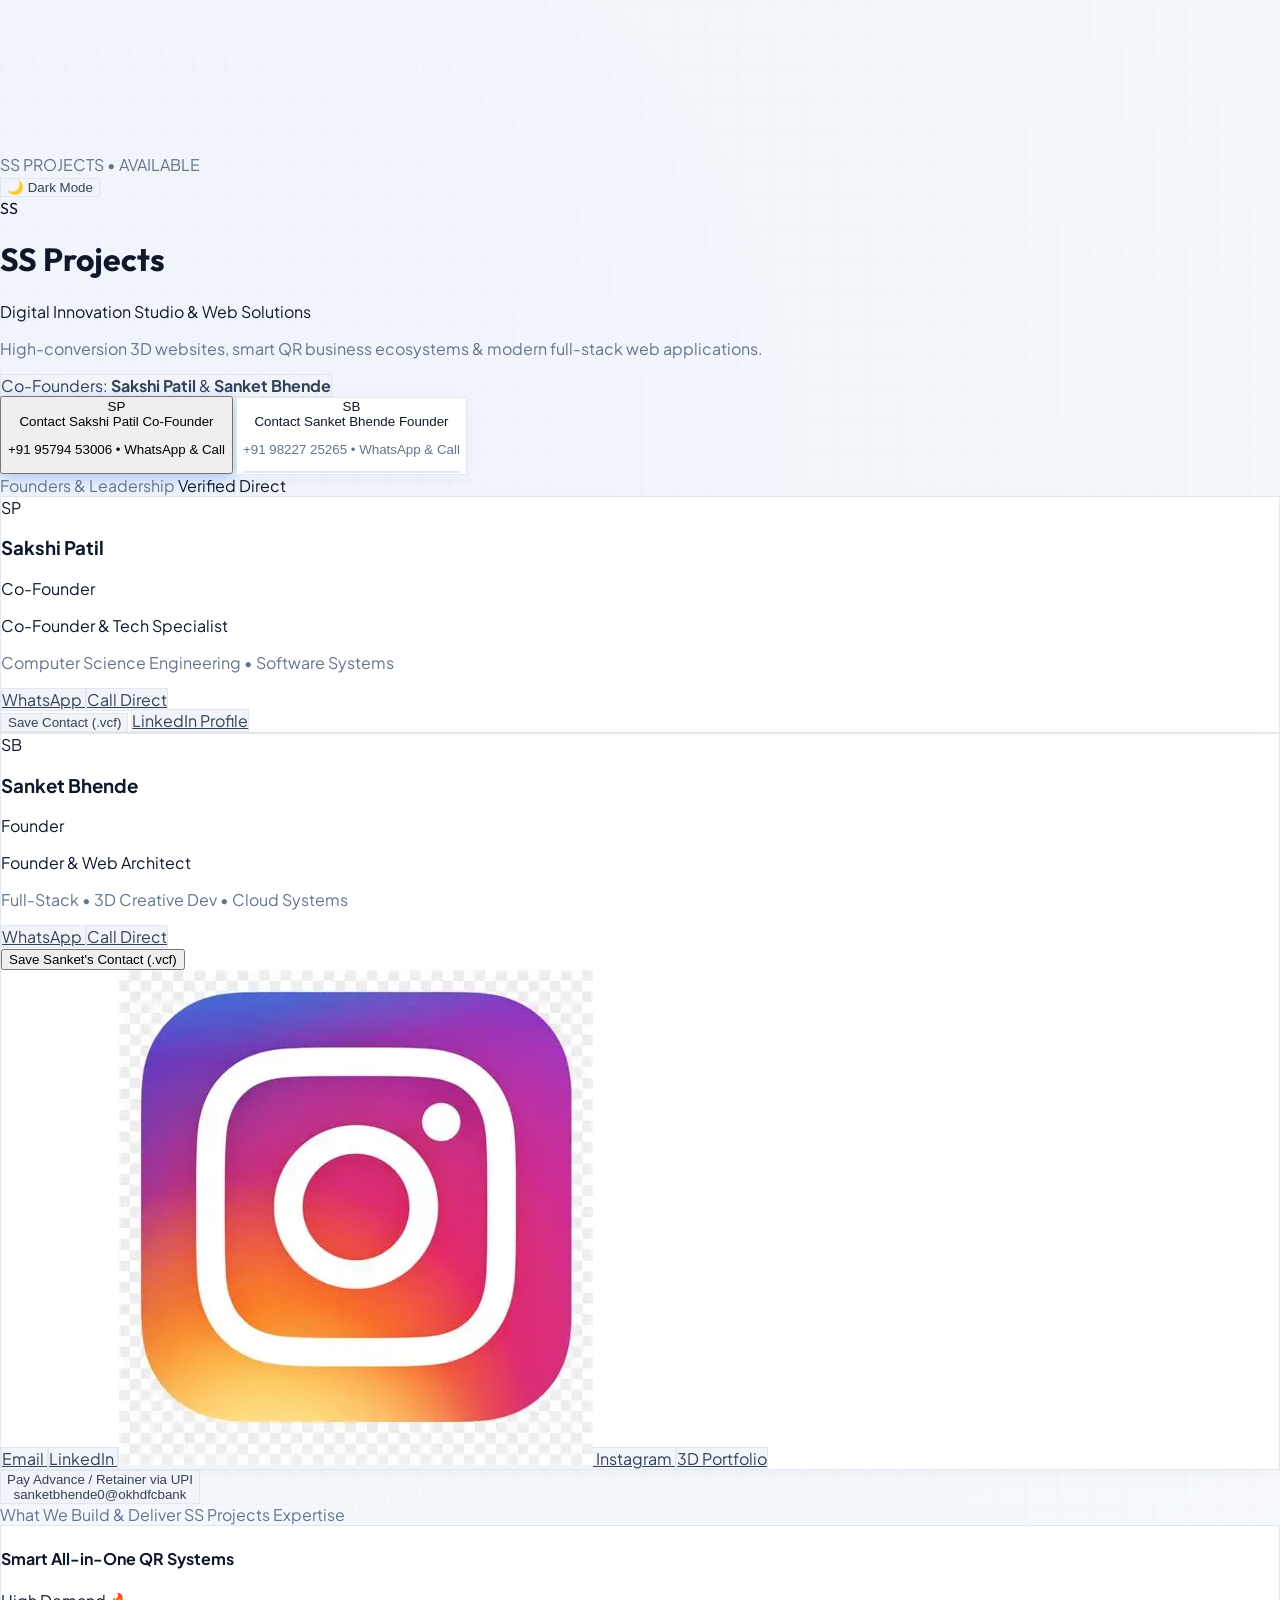
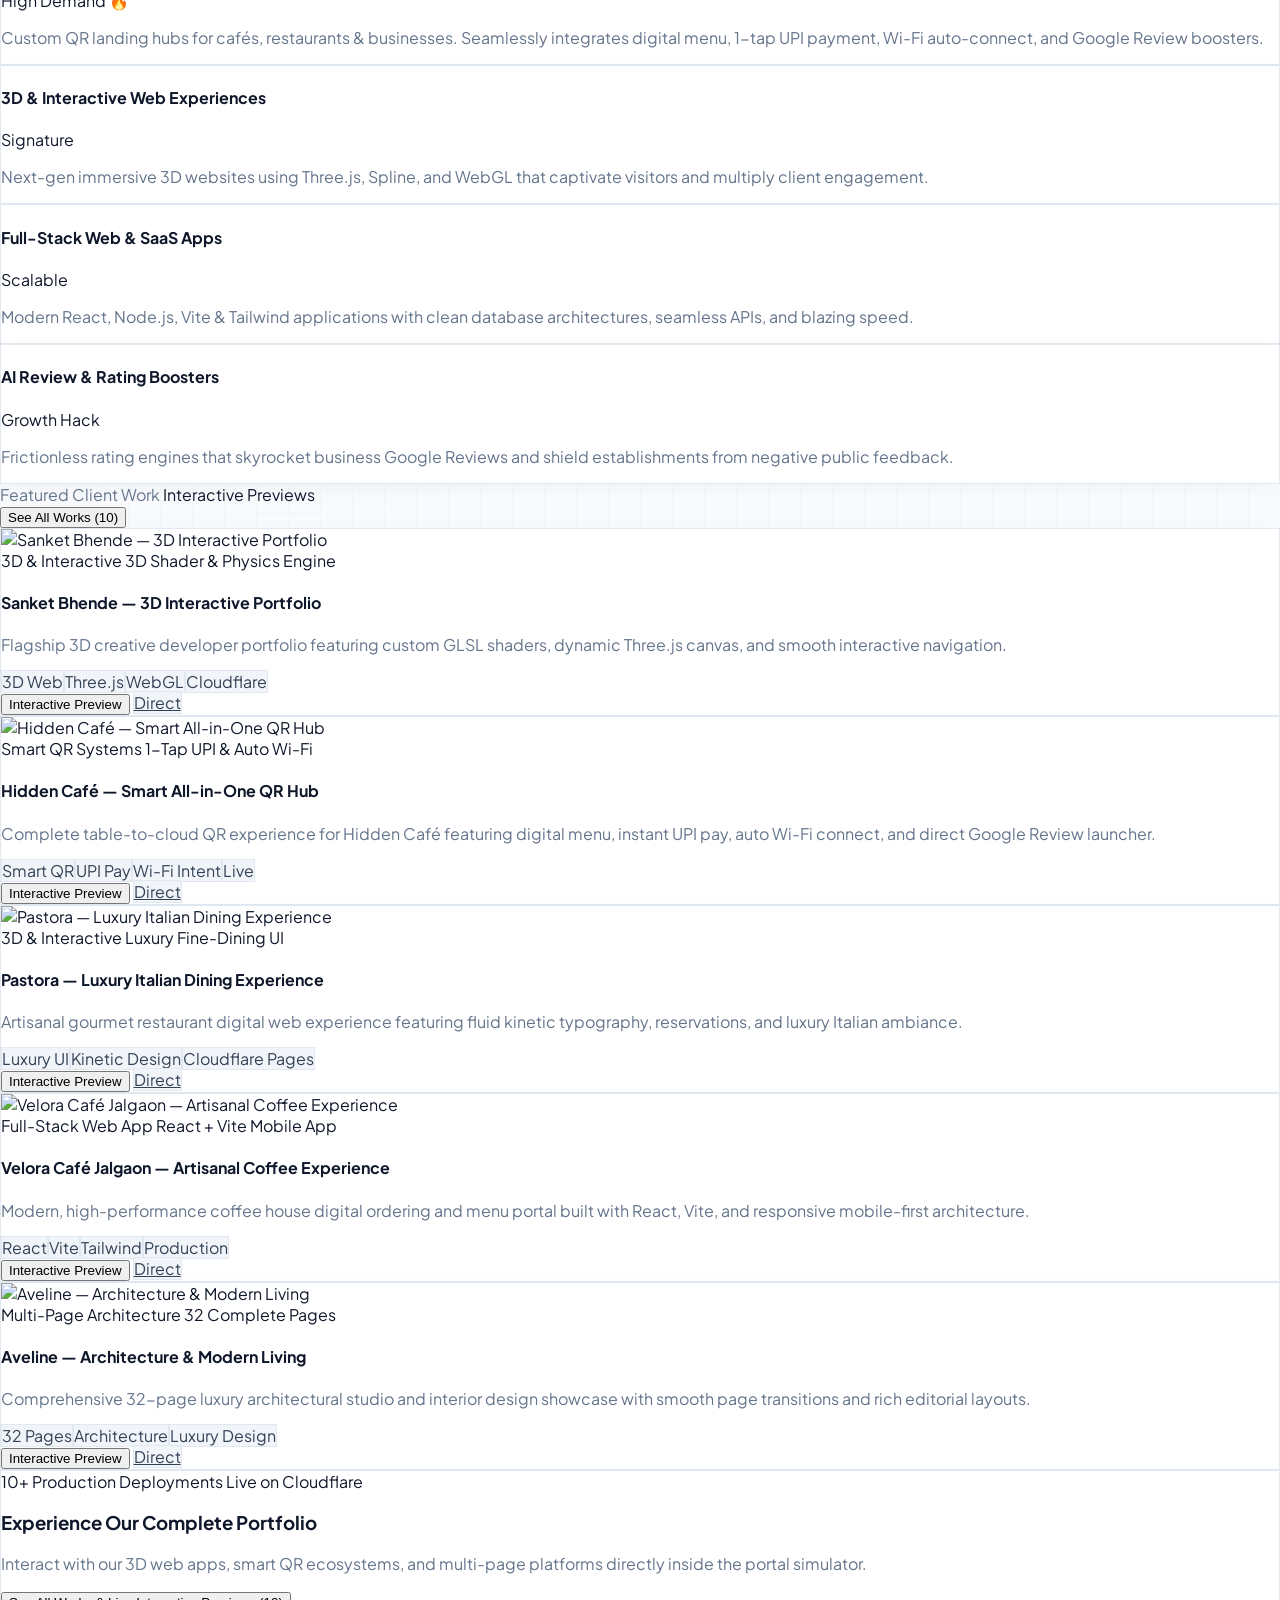
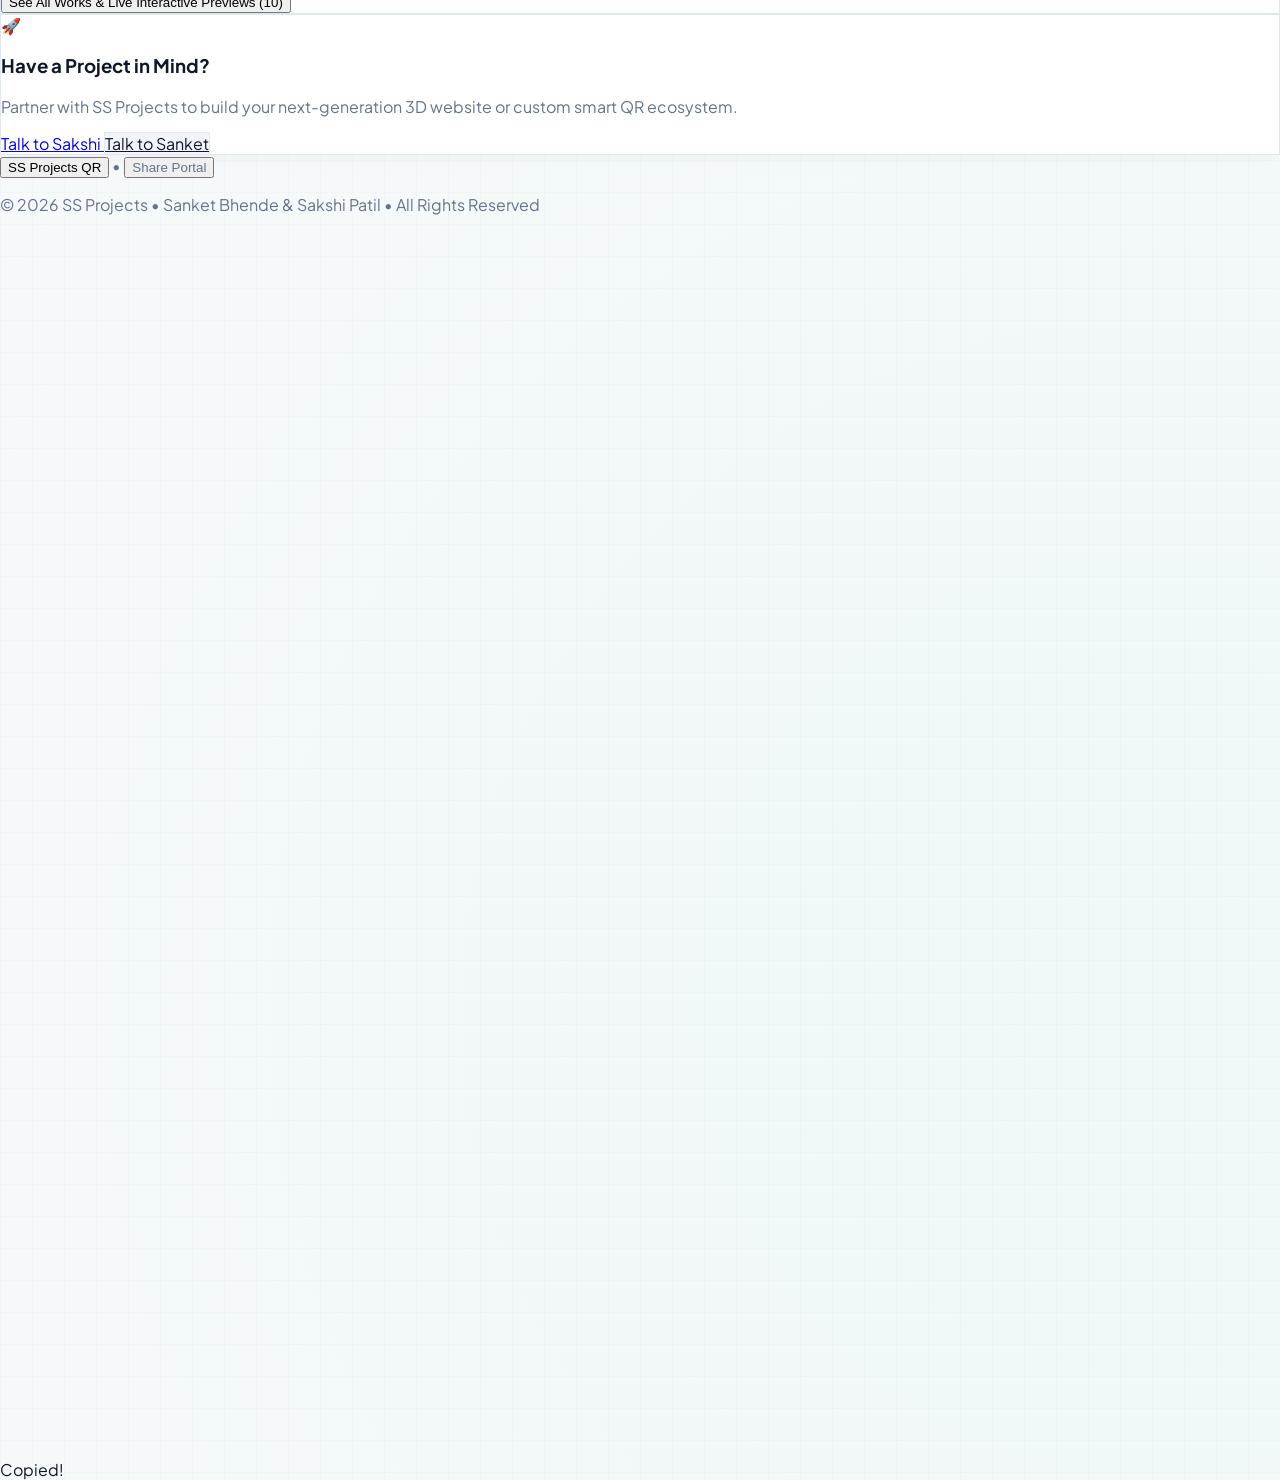
==== index.html @ a8c44882 "initial commit" ====
<!DOCTYPE html>
<html lang="en">
<head>
  <meta charset="UTF-8">
  <meta name="viewport" content="width=device-width, initial-scale=1.0, maximum-scale=1.0, user-scalable=no">
  <title>SS Projects — Founders Portal & Smart QR</title>
  
  <!-- SEO & OpenGraph Meta -->
  <meta name="description" content="SS Projects: Digital Innovation Studio founded by Sanket Bhende & Sakshi Patil. High-conversion 3D websites, smart QR systems & modern web applications.">
  <meta property="og:title" content="SS Projects — Founders Portal & Smart QR">
  <meta property="og:description" content="Connect with Sanket Bhende & Sakshi Patil • Creative 3D Web & Full-Stack Studio.">
  <meta property="og:type" content="website">
  <meta property="og:url" content="https://ss-projects.pages.dev">

  <!-- Tailwind CSS Play CDN -->
  <script src="https://cdn.tailwindcss.com"></script>
  <script>
    tailwind.config = {
      darkMode: 'class',
      theme: {
        extend: {
          colors: {
            brand: {
              50: '#eff6ff',
              100: '#dbeafe',
              500: '#3b82f6',
              600: '#2563eb',
              700: '#1d4ed8',
              900: '#1e3a8a'
            }
          }
        }
      }
    }
  </script>

  <!-- Lucide Icons & QR Code Generator CDN -->
  <script src="https://unpkg.com/lucide@latest"></script>
  <script src="https://cdnjs.cloudflare.com/ajax/libs/qrcodejs/1.0.0/qrcode.min.js"></script>
  <script src="https://cdn.jsdelivr.net/npm/canvas-confetti@1.6.0/dist/confetti.browser.min.js"></script>

  <!-- Custom Stylesheet -->
  <link rel="stylesheet" href="style.css">
</head>
<body class="theme-light selection:bg-blue-600 selection:text-white">
  <canvas id="confetti-canvas"></canvas>

  <!-- Main Mobile-First Frame -->
  <div class="max-w-md mx-auto min-h-screen flex flex-col justify-between p-4 pb-24 relative z-10 no-print">

    <!-- Top Utility Bar -->
    <div class="flex items-center justify-between pt-1 pb-3 text-xs">
      <div class="flex items-center gap-1.5 font-medium">
        <span class="w-2 h-2 rounded-full bg-emerald-500 pulse-dot"></span>
        <span class="text-[11px] font-bold tracking-wider text-secondary-text">SS PROJECTS • AVAILABLE</span>
      </div>

      <!-- Theme Switcher Button -->
      <button id="portal-theme-btn" onclick="togglePortalTheme()" class="px-3 py-1.5 rounded-full flex items-center gap-1.5 text-xs font-semibold portal-pill transition-all active:scale-95 shadow-sm">
        <span id="theme-btn-icon">🌙</span>
        <span id="theme-btn-text">Dark Mode</span>
      </button>
    </div>

    <!-- Header & Brand Card -->
    <header class="text-center pt-2 pb-3">
      <!-- Avatar / Monogram -->
      <div class="relative inline-block mb-3">
        <div class="w-20 h-20 rounded-2xl bg-gradient-to-tr from-blue-600 via-indigo-600 to-cyan-400 p-0.5 avatar-glow mx-auto flex items-center justify-center rotate-3 hover:rotate-0 transition-transform">
          <div class="w-full h-full bg-[#0f172a] rounded-2xl flex items-center justify-center overflow-hidden border-2 border-white/20">
            <span class="text-2xl font-extrabold text-white font-heading tracking-tight">SS</span>
          </div>
        </div>
        <span class="absolute -bottom-1 -right-1 bg-blue-600 text-white text-[10px] font-bold p-1 rounded-full shadow-md border-2 border-white">
          <i data-lucide="check" class="w-3 h-3"></i>
        </span>
      </div>

      <!-- Brand Name & Description -->
      <h1 class="text-2xl font-extrabold tracking-tight font-heading text-primary-text">
        SS Projects
      </h1>
      <p class="text-xs font-semibold text-blue-600 dark:text-blue-400 mt-0.5 tracking-wide">
        Digital Innovation Studio & Web Solutions
      </p>
      <p class="text-xs text-secondary-text mt-1 max-w-xs mx-auto leading-relaxed">
        High-conversion 3D websites, smart QR business ecosystems & modern full-stack web applications.
      </p>

      <!-- Founders Tag -->
      <div class="flex items-center justify-center gap-2 mt-2.5 text-xs">
        <span class="portal-pill px-3 py-1 rounded-full flex items-center gap-1.5 text-[11px]">
          <i data-lucide="users" class="w-3.5 h-3.5 text-blue-500"></i>
          <span>Co-Founders: <strong>Sakshi Patil</strong> & <strong>Sanket Bhende</strong></span>
        </span>
      </div>

      <!-- ========================================================
           TWO PRIMARY CONTACT BUTTONS (SAKSHI PATIL 1ST)
           ======================================================== -->
      <div class="space-y-2 mt-4">
        <!-- Button 1: Sakshi Patil (Co-Founder - 1st) -->
        <button onclick="openFounderDrawer('sakshi')" class="w-full bg-gradient-to-r from-blue-600 via-blue-700 to-indigo-700 hover:from-blue-700 hover:to-indigo-800 active:scale-95 text-white font-bold py-3 px-4 rounded-2xl flex items-center justify-between priority-glow-btn transition-all text-xs border border-blue-400/30">
          <div class="flex items-center gap-2.5">
            <div class="w-9 h-9 rounded-xl bg-white/20 flex items-center justify-center font-bold text-white text-xs flex-shrink-0">
              SP
            </div>
            <div class="text-left">
              <div class="flex items-center gap-1.5">
                <span class="text-sm font-extrabold tracking-tight">Contact Sakshi Patil</span>
                <span class="bg-white/20 text-white font-bold text-[9px] px-1.5 py-0.5 rounded uppercase tracking-wider">Co-Founder</span>
              </div>
              <p class="text-[11px] text-blue-100 font-mono opacity-90">+91 95794 53006 • WhatsApp & Call</p>
            </div>
          </div>
          <div class="w-7 h-7 rounded-full bg-white/20 flex items-center justify-center flex-shrink-0">
            <i data-lucide="phone-forwarded" class="w-3.5 h-3.5"></i>
          </div>
        </button>

        <!-- Button 2: Sanket Bhende (Founder - 2nd) -->
        <button onclick="openFounderDrawer('sanket')" class="w-full portal-card border-slate-300 dark:border-slate-700 hover:border-blue-500/50 active:scale-95 text-primary-text font-bold py-3 px-4 rounded-2xl flex items-center justify-between secondary-founder-btn transition-all text-xs">
          <div class="flex items-center gap-2.5">
            <div class="w-9 h-9 rounded-xl bg-blue-500/10 text-blue-600 dark:text-blue-400 flex items-center justify-center font-bold text-xs flex-shrink-0">
              SB
            </div>
            <div class="text-left">
              <div class="flex items-center gap-1.5">
                <span class="text-sm font-extrabold tracking-tight">Contact Sanket Bhende</span>
                <span class="bg-blue-500/10 text-blue-600 dark:text-blue-400 font-bold text-[9px] px-1.5 py-0.5 rounded uppercase tracking-wider">Founder</span>
              </div>
              <p class="text-[11px] text-secondary-text font-mono">+91 98227 25265 • WhatsApp & Call</p>
            </div>
          </div>
          <div class="w-7 h-7 rounded-full portal-pill flex items-center justify-center text-secondary-text flex-shrink-0">
            <i data-lucide="phone-forwarded" class="w-3.5 h-3.5"></i>
          </div>
        </button>
      </div>

    </header>

    <!-- Main Navigation & Feature Sections -->
    <main class="space-y-5 my-1">

      <!-- 1. Detailed Founder Profiles & Connect Hub -->
      <div class="space-y-3">
        <div class="flex items-center justify-between text-xs px-1">
          <span class="font-bold text-secondary-text uppercase tracking-wider text-[10px]">Founders & Leadership</span>
          <span class="text-[11px] text-blue-600 dark:text-blue-400 font-semibold">Verified Direct</span>
        </div>

        <!-- FOUNDER 1: SAKSHI PATIL (1ST) -->
        <div class="portal-card p-4 rounded-3xl space-y-3 border-blue-500/30">
          <div class="flex items-start justify-between">
            <div class="flex items-center gap-3">
              <div class="w-12 h-12 rounded-2xl bg-gradient-to-tr from-slate-700 to-slate-900 dark:from-slate-600 dark:to-slate-800 flex items-center justify-center text-white font-extrabold text-base shadow-md">
                SP
              </div>
              <div>
                <div class="flex items-center gap-1.5">
                  <h3 class="font-extrabold text-sm text-primary-text">Sakshi Patil</h3>
                  <span class="bg-blue-500/10 text-blue-600 dark:text-blue-400 text-[9px] font-bold px-1.5 py-0.5 rounded">Co-Founder</span>
                </div>
                <p class="text-[11px] font-semibold text-blue-600 dark:text-blue-400">Co-Founder & Tech Specialist</p>
                <p class="text-[10px] text-secondary-text">Computer Science Engineering • Software Systems</p>
              </div>
            </div>
            <a href="tel:+919579453006" class="w-8 h-8 rounded-full bg-blue-600/10 text-blue-600 dark:text-blue-400 flex items-center justify-center hover:bg-blue-600 hover:text-white transition-colors" title="Call Sakshi">
              <i data-lucide="phone-call" class="w-4 h-4"></i>
            </a>
          </div>

          <!-- Quick Action Buttons for Sakshi -->
          <div class="grid grid-cols-2 gap-2 text-xs">
            <a href="https://wa.me/919579453006?text=Hi%20Sakshi,%20I%20visited%20SS%20Projects%20portal%20and%20would%20like%20to%20discuss%20a%20project" target="_blank"
               class="portal-pill py-2.5 px-3 rounded-xl font-bold flex items-center justify-center gap-2 border-emerald-500/30 text-emerald-600 dark:text-emerald-400 hover:bg-emerald-500/10">
              <i data-lucide="message-circle" class="w-4 h-4"></i>
              <span>WhatsApp</span>
            </a>
            <a href="tel:+919579453006"
               class="portal-pill py-2.5 px-3 rounded-xl font-bold flex items-center justify-center gap-2 border-blue-500/30 text-blue-600 dark:text-blue-400 hover:bg-blue-500/10">
              <i data-lucide="phone" class="w-4 h-4"></i>
              <span>Call Direct</span>
            </a>
          </div>

          <!-- 1-Tap Save Sakshi's Contact to Phone & LinkedIn -->
          <div class="grid grid-cols-2 gap-2 text-xs">
            <button onclick="downloadFounderVCard('sakshi')" class="portal-pill font-bold py-2.5 px-3 rounded-xl flex items-center justify-center gap-1.5 hover:border-blue-400">
              <i data-lucide="user-plus" class="w-3.5 h-3.5 text-blue-500"></i>
              <span>Save Contact (.vcf)</span>
            </button>
            <a href="https://www.linkedin.com/in/sakshipatil-cse" target="_blank" class="portal-pill font-bold py-2.5 px-3 rounded-xl flex items-center justify-center gap-1.5 hover:border-blue-400 text-blue-600 dark:text-blue-400">
              <i data-lucide="linkedin" class="w-3.5 h-3.5"></i>
              <span>LinkedIn Profile</span>
            </a>
          </div>
        </div>

        <!-- FOUNDER 2: SANKET BHENDE (2ND) -->
        <div class="portal-card p-4 rounded-3xl space-y-3">
          <div class="flex items-start justify-between">
            <div class="flex items-center gap-3">
              <div class="w-12 h-12 rounded-2xl bg-gradient-to-tr from-blue-600 to-indigo-600 flex items-center justify-center text-white font-extrabold text-base shadow-md">
                SB
              </div>
              <div>
                <div class="flex items-center gap-1.5">
                  <h3 class="font-extrabold text-sm text-primary-text">Sanket Bhende</h3>
                  <span class="bg-blue-600/10 text-blue-600 dark:text-blue-400 text-[9px] font-bold px-1.5 py-0.5 rounded">Founder</span>
                </div>
                <p class="text-[11px] font-semibold text-blue-600 dark:text-blue-400">Founder & Web Architect</p>
                <p class="text-[10px] text-secondary-text">Full-Stack • 3D Creative Dev • Cloud Systems</p>
              </div>
            </div>
            <a href="tel:+919822725265" class="w-8 h-8 rounded-full bg-blue-600/10 text-blue-600 dark:text-blue-400 flex items-center justify-center hover:bg-blue-600 hover:text-white transition-colors" title="Call Sanket">
              <i data-lucide="phone-call" class="w-4 h-4"></i>
            </a>
          </div>

          <!-- Quick Action Buttons for Sanket -->
          <div class="grid grid-cols-2 gap-2 text-xs">
            <a href="https://wa.me/919822725265?text=Hi%20Sanket,%20I%20visited%20SS%20Projects%20portal%20and%20would%20like%20to%20discuss%20a%20project" target="_blank"
               class="portal-pill py-2.5 px-3 rounded-xl font-bold flex items-center justify-center gap-2 border-emerald-500/30 text-emerald-600 dark:text-emerald-400 hover:bg-emerald-500/10">
              <i data-lucide="message-circle" class="w-4 h-4"></i>
              <span>WhatsApp</span>
            </a>
            <a href="tel:+919822725265"
               class="portal-pill py-2.5 px-3 rounded-xl font-bold flex items-center justify-center gap-2 border-blue-500/30 text-blue-600 dark:text-blue-400 hover:bg-blue-500/10">
              <i data-lucide="phone" class="w-4 h-4"></i>
              <span>Call Direct</span>
            </a>
          </div>

          <!-- 1-Tap Save Sanket's Contact to Phone -->
          <button onclick="downloadFounderVCard('sanket')" class="w-full bg-blue-600 hover:bg-blue-700 active:scale-95 text-white font-bold py-2.5 px-3 rounded-xl flex items-center justify-center gap-2 text-xs transition-all shadow-md shadow-blue-500/20">
            <i data-lucide="user-plus" class="w-4 h-4"></i>
            <span>Save Sanket's Contact (.vcf)</span>
          </button>

          <!-- Sanket's Social & Portfolio Links Row -->
          <div class="grid grid-cols-4 gap-1.5 pt-1 text-[11px]">
            <a href="mailto:sanketbhende0@gmail.com" class="portal-pill p-2 rounded-xl text-center font-medium flex flex-col items-center justify-center gap-1 hover:border-blue-400" title="Email Sanket">
              <i data-lucide="mail" class="w-3.5 h-3.5 text-blue-500"></i>
              <span class="text-[9px] truncate">Email</span>
            </a>
            <a href="https://www.linkedin.com/in/mrsankya/" target="_blank" class="portal-pill p-2 rounded-xl text-center font-medium flex flex-col items-center justify-center gap-1 hover:border-blue-400" title="LinkedIn">
              <i data-lucide="linkedin" class="w-3.5 h-3.5 text-blue-600"></i>
              <span class="text-[9px] truncate">LinkedIn</span>
            </a>
            <a href="https://www.instagram.com/sankya.ai" target="_blank" class="portal-pill p-2 rounded-xl text-center font-medium flex flex-col items-center justify-center gap-1 hover:border-pink-400" title="Instagram">
              <img src="assets/insta_logo.webp" alt="IG" class="w-3.5 h-3.5 object-contain" onerror="this.style.display='none'; this.nextElementSibling.style.display='block';" />
              <i data-lucide="instagram" class="w-3.5 h-3.5 text-pink-500" style="display:none;"></i>
              <span class="text-[9px] truncate">Instagram</span>
            </a>
            <a href="https://sanket-portfolio-211.pages.dev/" target="_blank" class="portal-pill p-2 rounded-xl text-center font-bold flex flex-col items-center justify-center gap-1 border-indigo-400/40 text-indigo-600 dark:text-indigo-400 hover:bg-indigo-500/10" title="3D Portfolio">
              <i data-lucide="sparkles" class="w-3.5 h-3.5"></i>
              <span class="text-[9px] truncate">3D Portfolio</span>
            </a>
          </div>
        </div>

        <!-- Quick Payment / UPI Pill -->
        <div class="pt-1">
          <button onclick="openPaymentDrawer()" class="w-full portal-pill p-3 rounded-2xl text-center text-xs font-semibold flex items-center justify-between transition-colors text-emerald-600 dark:text-emerald-400 border-emerald-500/30 hover:bg-emerald-500/10">
            <div class="flex items-center gap-2">
              <i data-lucide="wallet" class="w-4 h-4"></i>
              <span>Pay Advance / Retainer via UPI</span>
            </div>
            <span class="text-[11px] font-mono">sanketbhende0@okhdfcbank</span>
          </button>
        </div>
      </div>

      <!-- 2. Services & Expertise Offered -->
      <div class="space-y-2 pt-1">
        <div class="flex items-center justify-between text-xs px-1">
          <span class="font-bold text-secondary-text uppercase tracking-wider text-[10px]">What We Build & Deliver</span>
          <span class="text-[11px] text-secondary-text">SS Projects Expertise</span>
        </div>

        <div id="services-container" class="space-y-2">
          <!-- Populated from portal-data.js -->
        </div>
      </div>

      <!-- 3. Featured Portfolio Works -->
      <div class="space-y-2 pt-1">
        <div class="flex items-center justify-between text-xs px-1">
          <div class="flex items-center gap-1.5">
            <span class="font-bold text-secondary-text uppercase tracking-wider text-[10px]">Featured Client Work</span>
            <span class="bg-blue-600/10 text-blue-600 dark:text-blue-400 font-bold text-[9px] px-1.5 py-0.5 rounded">Interactive Previews</span>
          </div>
          <button onclick="openAllWorksModal()" class="text-[11px] font-bold text-blue-600 dark:text-blue-400 flex items-center gap-1 hover:underline">
            <span>See All Works (10)</span>
            <i data-lucide="arrow-right" class="w-3.5 h-3.5"></i>
          </button>
        </div>

        <div id="portfolio-container" class="space-y-3">
          <!-- Populated from portal-data.js -->
        </div>

        <!-- Callout Banner: Explore All 10 Deployed Websites with Live Embed -->
        <div class="portal-card p-4 rounded-3xl bg-gradient-to-r from-blue-600/15 via-indigo-600/15 to-purple-600/15 border-blue-500/40 text-center space-y-2.5 mt-2">
          <div class="flex items-center justify-center gap-1.5 text-blue-600 dark:text-blue-400 text-xs font-bold uppercase tracking-wider">
            <span class="w-2 h-2 rounded-full bg-emerald-500 pulse-dot"></span>
            <span>10+ Production Deployments Live on Cloudflare</span>
          </div>
          <h3 class="font-extrabold text-sm text-primary-text">Experience Our Complete Portfolio</h3>
          <p class="text-xs text-secondary-text max-w-xs mx-auto">
            Interact with our 3D web apps, smart QR ecosystems, and multi-page platforms directly inside the portal simulator.
          </p>
          <button onclick="openAllWorksModal()" class="w-full bg-slate-900 hover:bg-black dark:bg-blue-600 dark:hover:bg-blue-500 active:scale-95 text-white font-extrabold text-xs py-3 px-4 rounded-2xl flex items-center justify-center gap-2 shadow-lg transition-all">
            <i data-lucide="layout-grid" class="w-4 h-4"></i>
            <span>See All Works & Live Interactive Previews (10)</span>
            <i data-lucide="arrow-right" class="w-4 h-4"></i>
          </button>
        </div>
      </div>

      <!-- Banner: Start a Project Together -->
      <div class="portal-card p-4 rounded-3xl bg-gradient-to-r from-blue-600/10 via-indigo-600/10 to-transparent border-blue-500/30 text-center space-y-2">
        <span class="text-xl">🚀</span>
        <h3 class="font-bold text-sm text-primary-text">Have a Project in Mind?</h3>
        <p class="text-xs text-secondary-text max-w-xs mx-auto">
          Partner with SS Projects to build your next-generation 3D website or custom smart QR ecosystem.
        </p>
        <div class="flex gap-2 justify-center pt-1">
          <a href="https://wa.me/919579453006?text=Hi%20Sakshi,%20we%20have%20a%20project%20requirement%20for%20SS%20Projects" target="_blank" 
             class="bg-blue-600 hover:bg-blue-700 text-white font-bold text-xs py-2.5 px-4 rounded-xl shadow-md transition-all flex items-center gap-1.5">
            <i data-lucide="message-circle" class="w-3.5 h-3.5"></i>
            <span>Talk to Sakshi</span>
          </a>
          <a href="https://wa.me/919822725265?text=Hi%20Sanket,%20we%20have%20a%20project%20requirement%20for%20SS%20Projects" target="_blank" 
             class="portal-pill text-primary-text font-bold text-xs py-2.5 px-4 rounded-xl transition-all flex items-center gap-1.5">
            <i data-lucide="message-circle" class="w-3.5 h-3.5"></i>
            <span>Talk to Sanket</span>
          </a>
        </div>
      </div>

    </main>

    <!-- Footer Controls -->
    <footer class="mt-6 pt-4 border-t border-slate-200 dark:border-slate-800 text-center text-xs text-secondary-text space-y-2">
      <div class="flex items-center justify-center gap-4 text-[11px]">
        <button onclick="openPersonalQrModal()" class="text-blue-600 dark:text-blue-400 font-semibold flex items-center gap-1 hover:underline">
          <i data-lucide="qr-code" class="w-3.5 h-3.5"></i> SS Projects QR
        </button>
        <span>•</span>
        <button onclick="openShareModal()" class="text-secondary-text hover:text-primary-text flex items-center gap-1">
          <i data-lucide="share-2" class="w-3.5 h-3.5"></i> Share Portal
        </button>
      </div>
      <p>© 2026 SS Projects • Sanket Bhende & Sakshi Patil • All Rights Reserved</p>
    </footer>

  </div>

  <!-- ========================================================
       MODAL 1: FOUNDER CONTACT ACTION DRAWER
       ======================================================== -->
  <div id="founder-drawer" class="sheet-overlay fixed inset-0 bg-black/70 z-50 flex items-end sm:items-center justify-center p-4 hidden-sheet">
    <div class="sheet-content sheet-container w-full max-w-sm rounded-3xl p-5 text-center shadow-2xl space-y-4">
      
      <div class="flex items-center justify-between pb-2 border-b border-slate-200 dark:border-slate-800">
        <div class="text-left">
          <h3 id="drawer-founder-name" class="font-extrabold text-sm text-primary-text">Contact Founder</h3>
          <p id="drawer-founder-role" class="text-[10px] text-blue-600 dark:text-blue-400 font-semibold">SS Projects</p>
        </div>
        <button onclick="closeFounderDrawer()" class="w-7 h-7 rounded-full bg-slate-100 dark:bg-white/10 flex items-center justify-center text-secondary-text">
          <i data-lucide="x" class="w-4 h-4"></i>
        </button>
      </div>

      <!-- Action Options -->
      <div class="space-y-2 text-left">
        <!-- WhatsApp -->
        <a id="drawer-whatsapp-btn" href="#" target="_blank" class="portal-card p-3 rounded-2xl flex items-center justify-between border-emerald-500/30 hover:border-emerald-500 text-emerald-600 dark:text-emerald-400">
          <div class="flex items-center gap-3">
            <div class="w-9 h-9 rounded-xl bg-emerald-500/10 flex items-center justify-center">
              <i data-lucide="message-circle" class="w-4 h-4"></i>
            </div>
            <div>
              <p class="font-bold text-xs text-primary-text">Chat on WhatsApp</p>
              <p class="text-[10px] text-secondary-text">Instant direct messaging</p>
            </div>
          </div>
          <i data-lucide="arrow-right" class="w-4 h-4"></i>
        </a>

        <!-- Call -->
        <a id="drawer-call-btn" href="#" class="portal-card p-3 rounded-2xl flex items-center justify-between border-blue-500/30 hover:border-blue-500 text-blue-600 dark:text-blue-400">
          <div class="flex items-center gap-3">
            <div class="w-9 h-9 rounded-xl bg-blue-500/10 flex items-center justify-center">
              <i data-lucide="phone-call" class="w-4 h-4"></i>
            </div>
            <div>
              <p class="font-bold text-xs text-primary-text">Call Directly</p>
              <p id="drawer-phone-display" class="text-[10px] text-secondary-text font-mono">+91 00000 00000</p>
            </div>
          </div>
          <i data-lucide="arrow-right" class="w-4 h-4"></i>
        </a>

        <!-- Save Contact -->
        <button id="drawer-vcard-btn" onclick="" class="w-full portal-card p-3 rounded-2xl flex items-center justify-between border-slate-300 dark:border-slate-700 hover:border-blue-500 text-left">
          <div class="flex items-center gap-3">
            <div class="w-9 h-9 rounded-xl bg-blue-500/10 text-blue-600 dark:text-blue-400 flex items-center justify-center">
              <i data-lucide="user-plus" class="w-4 h-4"></i>
            </div>
            <div>
              <p class="font-bold text-xs text-primary-text">Save Contact to Phone</p>
              <p class="text-[10px] text-secondary-text">Download .vcf contact card</p>
            </div>
          </div>
          <i data-lucide="download" class="w-4 h-4 text-secondary-text"></i>
        </button>

        <!-- Copy Number -->
        <button id="drawer-copy-btn" onclick="" class="w-full portal-card p-3 rounded-2xl flex items-center justify-between border-slate-300 dark:border-slate-700 hover:border-blue-500 text-left">
          <div class="flex items-center gap-3">
            <div class="w-9 h-9 rounded-xl bg-slate-500/10 text-slate-600 dark:text-slate-400 flex items-center justify-center">
              <i data-lucide="copy" class="w-4 h-4"></i>
            </div>
            <div>
              <p id="drawer-copy-text" class="font-bold text-xs text-primary-text">Copy Phone Number</p>
              <p class="text-[10px] text-secondary-text">Copy digits to clipboard</p>
            </div>
          </div>
          <i data-lucide="check" class="w-4 h-4 text-emerald-500 opacity-0 transition-opacity" id="drawer-copy-check"></i>
        </button>
      </div>

    </div>
  </div>

  <!-- ========================================================
       MODAL 2: SS PROJECTS QR CODE MODAL
       ======================================================== -->
  <div id="personal-qr-modal" class="sheet-overlay fixed inset-0 bg-black/70 z-50 flex items-center justify-center p-4 hidden-sheet">
    <div class="sheet-content sheet-container w-full max-w-sm rounded-3xl p-5 text-center shadow-2xl space-y-4">
      
      <div class="flex items-center justify-between pb-2 border-b border-slate-200 dark:border-slate-800">
        <h3 class="font-bold text-sm text-primary-text">Scan SS Projects Digital Card</h3>
        <button onclick="closePersonalQrModal()" class="w-7 h-7 rounded-full bg-slate-100 dark:bg-white/10 flex items-center justify-center text-secondary-text">
          <i data-lucide="x" class="w-4 h-4"></i>
        </button>
      </div>

      <!-- Printable QR Stand View -->
      <div class="bg-white p-4 rounded-2xl inline-block shadow-lg border border-slate-200">
        <div id="personal-qrcode-container" class="flex justify-center items-center"></div>
      </div>

      <div>
        <h4 class="font-bold text-sm text-primary-text">SS Projects</h4>
        <p class="text-xs text-secondary-text mt-0.5">Sanket Bhende & Sakshi Patil</p>
        <p class="text-[10px] text-blue-600 dark:text-blue-400 mt-1 font-mono">https://ss-projects.pages.dev</p>
      </div>

      <div class="flex gap-2 pt-1">
        <button onclick="window.print()" class="flex-1 bg-slate-900 dark:bg-blue-600 text-white font-bold text-xs py-2.5 rounded-xl flex items-center justify-center gap-1.5 shadow">
          <i data-lucide="printer" class="w-3.5 h-3.5"></i>
          <span>Print QR Card</span>
        </button>
        <button onclick="copyPortalLink()" class="flex-1 portal-pill font-bold text-xs py-2.5 rounded-xl flex items-center justify-center gap-1.5">
          <i data-lucide="copy" class="w-3.5 h-3.5"></i>
          <span id="copy-portal-text">Copy Link</span>
        </button>
      </div>

    </div>
  </div>

  <!-- ========================================================
       MODAL 3: UPI ADVANCE / PAYMENT DRAWER
       ======================================================== -->
  <div id="payment-modal" class="sheet-overlay fixed inset-0 bg-black/70 z-50 flex items-end sm:items-center justify-center hidden-sheet">
    <div class="sheet-content sheet-container w-full max-w-md sm:rounded-3xl rounded-t-3xl p-5 text-center shadow-2xl space-y-4">
      
      <div class="flex items-center justify-between pb-2 border-b border-slate-200 dark:border-slate-800">
        <div class="flex items-center gap-2">
          <div class="w-8 h-8 rounded-lg bg-emerald-500/10 text-emerald-600 flex items-center justify-center">
            <i data-lucide="wallet" class="w-4 h-4"></i>
          </div>
          <div class="text-left">
            <h3 class="font-bold text-sm text-primary-text">Pay Advance / Invoicing</h3>
            <p class="text-[10px] text-secondary-text">Zero surcharge • Direct UPI Transfer</p>
          </div>
        </div>
        <button onclick="closePaymentDrawer()" class="w-7 h-7 rounded-full bg-slate-100 dark:bg-white/10 flex items-center justify-center text-secondary-text">
          <i data-lucide="x" class="w-4 h-4"></i>
        </button>
      </div>

      <!-- Merchant Info -->
      <div class="portal-pill p-3 rounded-2xl flex items-center justify-between text-left">
        <div>
          <p class="text-[10px] text-secondary-text">Beneficiary</p>
          <p class="font-bold text-xs text-primary-text">Sanket Bhende (SS Projects)</p>
          <p class="text-xs text-blue-600 dark:text-blue-400 font-mono mt-0.5">sanketbhende0@okhdfcbank</p>
        </div>
        <button onclick="copyUpiId()" class="px-2.5 py-1.5 rounded-lg bg-blue-600 text-white text-xs font-semibold">
          <span id="copy-upi-label">Copy</span>
        </button>
      </div>

      <!-- Amount input & chips -->
      <div class="text-left space-y-1.5">
        <label class="text-xs font-semibold text-secondary-text">Enter Amount (₹)</label>
        <div class="relative">
          <span class="absolute left-3.5 top-2.5 text-secondary-text font-bold">₹</span>
          <input type="number" id="portal-amount-input" oninput="updatePortalUpiQR()" placeholder="0" 
                 class="w-full bg-slate-100 dark:bg-slate-800 text-primary-text font-bold rounded-xl pl-8 pr-4 py-2 border border-slate-200 dark:border-slate-700 focus:outline-none focus:border-blue-500 text-base">
        </div>
        <div class="flex gap-2 text-xs">
          <button onclick="setAmount(1000)" class="flex-1 py-1 portal-pill rounded-lg font-medium">₹1,000</button>
          <button onclick="setAmount(5000)" class="flex-1 py-1 portal-pill rounded-lg font-medium">₹5,000</button>
          <button onclick="setAmount(10000)" class="flex-1 py-1 portal-pill rounded-lg font-medium">₹10,000</button>
          <button onclick="setAmount('')" class="flex-1 py-1 portal-pill rounded-lg text-rose-500 font-medium">Clear</button>
        </div>
      </div>

      <!-- Generated UPI QR -->
      <div class="bg-white p-3.5 rounded-2xl inline-block shadow-md border border-slate-200 mx-auto">
        <div id="portal-upi-qrcode" class="flex justify-center items-center"></div>
      </div>
      <p class="text-[11px] text-secondary-text">Supports GPay, PhonePe, Paytm & any BHIM UPI App</p>

      <!-- Direct App Launch Button -->
      <a id="portal-upi-intent-link" href="#" class="w-full bg-emerald-600 hover:bg-emerald-700 text-white font-bold py-3 px-4 rounded-xl flex items-center justify-center gap-2 shadow-lg transition-all text-xs">
        <i data-lucide="zap" class="w-4 h-4"></i>
        <span>Pay with UPI App Directly</span>
      </a>

    </div>
  </div>

  <!-- ========================================================
       MODAL 4: ALL PRODUCTION WORKS DIRECTORY (10 DEPLOYED SITES)
       ======================================================== -->
  <div id="all-works-modal" class="sheet-overlay fixed inset-0 bg-black/80 z-50 flex items-end sm:items-center justify-center p-2 sm:p-4 hidden-sheet">
    <div class="sheet-content sheet-container w-full max-w-xl max-h-[92vh] flex flex-col rounded-3xl p-5 shadow-2xl space-y-3 overflow-hidden">
      
      <!-- Header -->
      <div class="flex items-center justify-between pb-3 border-b border-slate-200 dark:border-slate-800 flex-shrink-0">
        <div>
          <div class="flex items-center gap-2">
            <h3 class="font-extrabold text-base text-primary-text">SS Projects Production Directory</h3>
            <span class="bg-blue-600 text-white text-[10px] font-black px-2 py-0.5 rounded-full">10 Live Deployments</span>
          </div>
          <p class="text-xs text-secondary-text mt-0.5">Explore our deployed 3D websites, smart QR systems & web applications</p>
        </div>
        <button onclick="closeAllWorksModal()" class="w-8 h-8 rounded-full bg-slate-100 dark:bg-white/10 flex items-center justify-center text-secondary-text hover:text-primary-text">
          <i data-lucide="x" class="w-4 h-4"></i>
        </button>
      </div>

      <!-- Filter Tabs -->
      <div class="flex items-center gap-1.5 overflow-x-auto pb-1 flex-shrink-0 text-xs">
        <button onclick="filterAllWorks('all')" class="filter-pill active px-3 py-1.5 rounded-xl font-bold portal-pill transition-all" data-category="all">All (10)</button>
        <button onclick="filterAllWorks('3D & Interactive')" class="filter-pill px-3 py-1.5 rounded-xl font-bold portal-pill transition-all" data-category="3D & Interactive">3D & Interactive</button>
        <button onclick="filterAllWorks('Smart QR Systems')" class="filter-pill px-3 py-1.5 rounded-xl font-bold portal-pill transition-all" data-category="Smart QR Systems">Smart QR</button>
        <button onclick="filterAllWorks('Full-Stack Web App')" class="filter-pill px-3 py-1.5 rounded-xl font-bold portal-pill transition-all" data-category="Full-Stack Web App">Full-Stack</button>
        <button onclick="filterAllWorks('Multi-Page Architecture')" class="filter-pill px-3 py-1.5 rounded-xl font-bold portal-pill transition-all" data-category="Multi-Page Architecture">Architecture</button>
        <button onclick="filterAllWorks('Multi-Page Experience')" class="filter-pill px-3 py-1.5 rounded-xl font-bold portal-pill transition-all" data-category="Multi-Page Experience">Multi-Page</button>
      </div>

      <!-- Project List Container -->
      <div id="all-works-list" class="flex-1 overflow-y-auto space-y-3 pr-1">
        <!-- Rendered dynamically from ALL_PROJECTS_DATA in app.js -->
      </div>

    </div>
  </div>

  <!-- ========================================================
       MODAL 5: INTERACTIVE LIVE EMBED VIEWER (DEVICE SIMULATOR)
       ======================================================== -->
  <div id="live-embed-modal" class="embed-modal-overlay hidden-sheet">
    <!-- Top Bar -->
    <div class="h-14 bg-slate-900 border-b border-slate-800 px-4 flex items-center justify-between text-white z-10 flex-shrink-0">
      <div class="flex items-center gap-3 min-w-0">
        <div class="w-8 h-8 rounded-lg bg-blue-600 flex items-center justify-center font-bold text-xs flex-shrink-0">
          SS
        </div>
        <div class="min-w-0">
          <h4 id="embed-title" class="font-bold text-xs truncate">Website Preview</h4>
          <p id="embed-domain" class="text-[10px] text-blue-400 font-mono truncate">https://domain.pages.dev</p>
        </div>
      </div>

      <!-- Device Mode & Controls -->
      <div class="flex items-center gap-2">
        <div class="hidden sm:flex items-center bg-slate-800 p-0.5 rounded-xl text-xs font-semibold text-slate-300">
          <button id="btn-device-mobile" onclick="setEmbedDevice('mobile')" class="px-2.5 py-1 rounded-lg bg-blue-600 text-white flex items-center gap-1 transition-all">
            <i data-lucide="smartphone" class="w-3.5 h-3.5"></i>
            <span>Mobile</span>
          </button>
          <button id="btn-device-desktop" onclick="setEmbedDevice('desktop')" class="px-2.5 py-1 rounded-lg hover:text-white flex items-center gap-1 transition-all">
            <i data-lucide="monitor" class="w-3.5 h-3.5"></i>
            <span>Desktop</span>
          </button>
        </div>

        <button onclick="refreshEmbedIframe()" class="p-2 rounded-xl bg-slate-800 hover:bg-slate-700 text-slate-300 hover:text-white transition-colors" title="Reload Website">
          <i data-lucide="rotate-cw" class="w-4 h-4"></i>
        </button>

        <button onclick="openEmbedInNewTab()" class="px-3 py-1.5 rounded-xl bg-blue-600 hover:bg-blue-500 font-bold text-xs flex items-center gap-1.5 shadow transition-all" title="Open in Full Tab">
          <span>Open Live</span>
          <i data-lucide="external-link" class="w-3.5 h-3.5"></i>
        </button>

        <button onclick="closeLiveEmbed()" class="p-2 rounded-xl bg-slate-800 hover:bg-rose-600 text-slate-300 hover:text-white transition-colors" title="Close Preview">
          <i data-lucide="x" class="w-4 h-4"></i>
        </button>
      </div>
    </div>

    <!-- Frame Body -->
    <div class="flex-1 flex items-center justify-center p-2 sm:p-4 overflow-hidden relative">
      <!-- Loading Spinner -->
      <div id="embed-loader" class="absolute inset-0 flex flex-col items-center justify-center gap-2 bg-slate-950/70 z-10 transition-opacity">
        <div class="w-10 h-10 border-4 border-blue-500 border-t-transparent rounded-full animate-spin"></div>
        <p class="text-xs text-slate-300 font-medium font-mono">Loading live Cloudflare site...</p>
      </div>

      <!-- Device Shell -->
      <div id="embed-device-container" class="device-frame-mobile relative">
        <iframe id="embed-iframe" src="" class="embed-iframe" onload="hideEmbedLoader()" allow="fullscreen; accelerometer; gyroscope" sandbox="allow-scripts allow-same-origin allow-forms allow-popups"></iframe>
      </div>
    </div>

    <!-- Bottom Hint -->
    <div class="h-8 bg-slate-950/90 border-t border-slate-900 px-4 flex items-center justify-between text-[11px] text-slate-400 flex-shrink-0">
      <span class="flex items-center gap-1.5">
        <i data-lucide="sparkles" class="w-3.5 h-3.5 text-amber-400"></i>
        <span>Fully Interactive: Tap, scroll & experience live 3D physics & menus</span>
      </span>
      <span class="font-mono text-emerald-400 flex items-center gap-1">
        <span class="w-1.5 h-1.5 rounded-full bg-emerald-400 pulse-dot"></span>
        <span>Cloudflare Pages Edge Active</span>
      </span>
    </div>
  </div>

  <!-- Toast Notification -->
  <div id="portal-toast" class="fixed top-5 left-1/2 -translate-x-1/2 z-50 bg-slate-900 text-white font-bold px-4 py-2 rounded-full shadow-2xl text-xs flex items-center gap-1.5 transition-all opacity-0 pointer-events-none transform -translate-y-2">
    <i data-lucide="check" class="w-4 h-4 text-emerald-400"></i>
    <span id="portal-toast-msg">Copied!</span>
  </div>

  <!-- Scripts -->
  <script src="portal-data.js"></script>
  <script src="app.js"></script>
</body>
</html>
---- style.css ----
/* =========================================================
   Personal Unified Portal - Styling & Design System
   Sanket Bhende • Digital Business Card & Service Hub
   ========================================================= */

@import url('https://fonts.googleapis.com/css2?family=Plus+Jakarta+Sans:wght@300;400;500;600;700;800&family=Outfit:wght@500;600;700;800&family=JetBrains+Mono:wght@400;500;600&display=swap');

:root {
  --primary-accent: #2563eb;
  --accent-glow: rgba(37, 99, 235, 0.25);
  --bg-light: #f8fafc;
  --card-light: #ffffff;
  --border-light: #e2e8f0;
  --text-main-light: #0f172a;
  --text-muted-light: #64748b;
  
  --bg-dark: #0a0b10;
  --card-dark: rgba(18, 20, 30, 0.85);
  --border-dark: rgba(255, 255, 255, 0.08);
  --text-main-dark: #f8fafc;
  --text-muted-dark: #94a3b8;
}

* {
  box-sizing: border-box;
  -webkit-tap-highlight-color: transparent;
}

body {
  font-family: 'Plus Jakarta Sans', sans-serif;
  margin: 0;
  padding: 0;
  overflow-x: hidden;
  transition: background-color 0.3s ease, color 0.3s ease;
}

.font-heading {
  font-family: 'Outfit', sans-serif;
}

.font-mono-code {
  font-family: 'JetBrains Mono', monospace;
}

/* =========================================================
   LIGHT / MINIMALIST STUDIO MODE (DEFAULT)
   ========================================================= */
body.theme-light {
  background-color: var(--bg-light);
  color: var(--text-main-light);
  background-image: 
    radial-gradient(circle at 10% 10%, rgba(37, 99, 235, 0.04) 0%, transparent 40%),
    radial-gradient(circle at 90% 90%, rgba(16, 185, 129, 0.04) 0%, transparent 40%),
    linear-gradient(to right, rgba(0, 0, 0, 0.015) 1px, transparent 1px),
    linear-gradient(to bottom, rgba(0, 0, 0, 0.015) 1px, transparent 1px);
  background-size: 100% 100%, 100% 100%, 32px 32px, 32px 32px;
}

body.theme-light .portal-card {
  background: var(--card-light);
  border: 1px solid var(--border-light);
  box-shadow: 0 4px 20px -2px rgba(0, 0, 0, 0.04);
}

body.theme-light .portal-card:hover {
  border-color: #cbd5e1;
  box-shadow: 0 12px 25px -4px rgba(0, 0, 0, 0.08);
}

body.theme-light .portal-pill {
  background: #f1f5f9;
  border: 1px solid var(--border-light);
  color: #334155;
}

body.theme-light .portal-pill:hover {
  background: #e2e8f0;
}

body.theme-light .text-primary-text {
  color: #0f172a;
}

body.theme-light .text-secondary-text {
  color: #64748b;
}

body.theme-light .sheet-container {
  background: #ffffff;
  border-color: #e2e8f0;
  color: #0f172a;
}

/* =========================================================
   DARK / CYBER NEON MODE
   ========================================================= */
body.theme-dark {
  background-color: var(--bg-dark);
  color: var(--text-main-dark);
  background-image: 
    radial-gradient(circle at 20% 15%, rgba(37, 99, 235, 0.15) 0%, transparent 45%),
    radial-gradient(circle at 80% 85%, rgba(16, 185, 129, 0.1) 0%, transparent 45%),
    radial-gradient(circle at 50% 50%, rgba(10, 11, 16, 1) 0%, rgba(5, 6, 9, 1) 100%);
  background-attachment: fixed;
}

body.theme-dark .portal-card {
  background: var(--card-dark);
  backdrop-filter: blur(16px);
  -webkit-backdrop-filter: blur(16px);
  border: 1px solid var(--border-dark);
  box-shadow: 0 8px 30px rgba(0, 0, 0, 0.4);
}

body.theme-dark .portal-card:hover {
  border-color: rgba(37, 99, 235, 0.45);
  box-shadow: 0 12px 35px -5px rgba(37, 99, 235, 0.35);
}

body.theme-dark .portal-pill {
  background: rgba(255, 255, 255, 0.05);
  backdrop-filter: blur(8px);
  border: 1px solid rgba(255, 255, 255, 0.1);
  color: #e2e8f0;
}

body.theme-dark .portal-pill:hover {
  background: rgba(255, 255, 255, 0.1);
  border-color: rgba(37, 99, 235, 0.5);
}

body.theme-dark .text-primary-text {
  color: #f8fafc;
}

body.theme-dark .text-secondary-text {
  color: #94a3b8;
}

body.theme-dark .sheet-container {
  background: #11131c;
  border-color: rgba(255, 255, 255, 0.1);
  color: #f8fafc;
}

/* Priority Founder Card & Badges */
.founder-card-priority {
  border-color: rgba(37, 99, 235, 0.4) !important;
  box-shadow: 0 4px 20px -2px rgba(37, 99, 235, 0.15) !important;
  position: relative;
}

body.theme-dark .founder-card-priority {
  border-color: rgba(59, 130, 246, 0.45) !important;
  box-shadow: 0 8px 30px rgba(37, 99, 235, 0.25) !important;
}

.priority-glow-btn {
  box-shadow: 0 4px 15px rgba(37, 99, 235, 0.35);
  transition: all 0.2s ease-in-out;
}

.priority-glow-btn:hover {
  box-shadow: 0 6px 20px rgba(37, 99, 235, 0.5);
  transform: translateY(-1px);
}

.secondary-founder-btn {
  box-shadow: 0 4px 12px rgba(0, 0, 0, 0.05);
  transition: all 0.2s ease-in-out;
}

.secondary-founder-btn:hover {
  transform: translateY(-1px);
}

/* Transitions & Micro-Interactions */
.interactive-tap {
  transition: all 0.25s cubic-bezier(0.4, 0, 0.2, 1);
}

.interactive-tap:active {
  transform: scale(0.975);
}

/* Avatar Glow Ring */
@keyframes avatarPulse {
  0%, 100% {
    box-shadow: 0 0 25px rgba(37, 99, 235, 0.4);
  }
  50% {
    box-shadow: 0 0 45px rgba(37, 99, 235, 0.7);
  }
}

.avatar-glow {
  animation: avatarPulse 3.5s infinite ease-in-out;
}

/* Pulse dot animation */
@keyframes pulseDot {
  0%, 100% { transform: scale(1); opacity: 1; }
  50% { transform: scale(1.25); opacity: 0.6; }
}

.pulse-dot {
  animation: pulseDot 2s infinite ease-in-out;
}

/* Modals / Drawers */
.sheet-overlay {
  transition: opacity 0.25s ease-out;
}

.sheet-content {
  transition: transform 0.3s cubic-bezier(0.16, 1, 0.3, 1), opacity 0.2s ease-out;
}

.sheet-overlay.hidden-sheet {
  opacity: 0;
  pointer-events: none;
}

.sheet-overlay.hidden-sheet .sheet-content {
  transform: translateY(100%);
}

@media (min-width: 640px) {
  .sheet-overlay.hidden-sheet .sheet-content {
    transform: scale(0.95);
    opacity: 0;
  }
}

/* Custom Scrollbar */
::-webkit-scrollbar {
  width: 5px;
  height: 5px;
}
::-webkit-scrollbar-track {
  background: transparent;
}
::-webkit-scrollbar-thumb {
  background: #cbd5e1;
  border-radius: 4px;
}
body.theme-dark ::-webkit-scrollbar-thumb {
  background: #334155;
}

/* =========================================================
   LIVE EMBED & DEVICE SIMULATOR MODAL
   ========================================================= */
.embed-modal-overlay {
  position: fixed;
  inset: 0;
  background: rgba(0, 0, 0, 0.85);
  backdrop-filter: blur(12px);
  -webkit-backdrop-filter: blur(12px);
  z-index: 100;
  display: flex;
  flex-direction: column;
  transition: opacity 0.3s ease;
}

.embed-modal-overlay.hidden-sheet {
  opacity: 0;
  pointer-events: none;
}

.device-frame-mobile {
  width: 100%;
  max-width: 410px;
  height: calc(100vh - 120px);
  max-height: 840px;
  margin: 0 auto;
  border-radius: 36px;
  border: 8px solid #1e293b;
  box-shadow: 0 25px 60px -15px rgba(0, 0, 0, 0.7);
  overflow: hidden;
  background: #000;
  transition: all 0.3s cubic-bezier(0.4, 0, 0.2, 1);
}

.device-frame-desktop {
  width: 100%;
  max-width: 1200px;
  height: calc(100vh - 120px);
  margin: 0 auto;
  border-radius: 18px;
  border: 2px solid rgba(255, 255, 255, 0.15);
  box-shadow: 0 25px 60px -15px rgba(0, 0, 0, 0.7);
  overflow: hidden;
  background: #000;
  transition: all 0.3s cubic-bezier(0.4, 0, 0.2, 1);
}

.embed-iframe {
  width: 100%;
  height: 100%;
  border: none;
  background: #ffffff;
}

/* Filter pills active state */
.filter-pill.active {
  background: #2563eb !important;
  color: #ffffff !important;
  border-color: #2563eb !important;
}

/* Print Styles for Digital Business Card */
@media print {
  body {
    background: #ffffff !important;
    color: #000000 !important;
  }
  .no-print {
    display: none !important;
  }
  #printable-card-section {
    display: flex !important;
    width: 100% !important;
    min-height: 100vh !important;
    justify-content: center !important;
    align-items: center !important;
  }
  .printable-business-card {
    border: 2px solid #000000 !important;
    box-shadow: none !important;
    page-break-inside: avoid !important;
  }
}
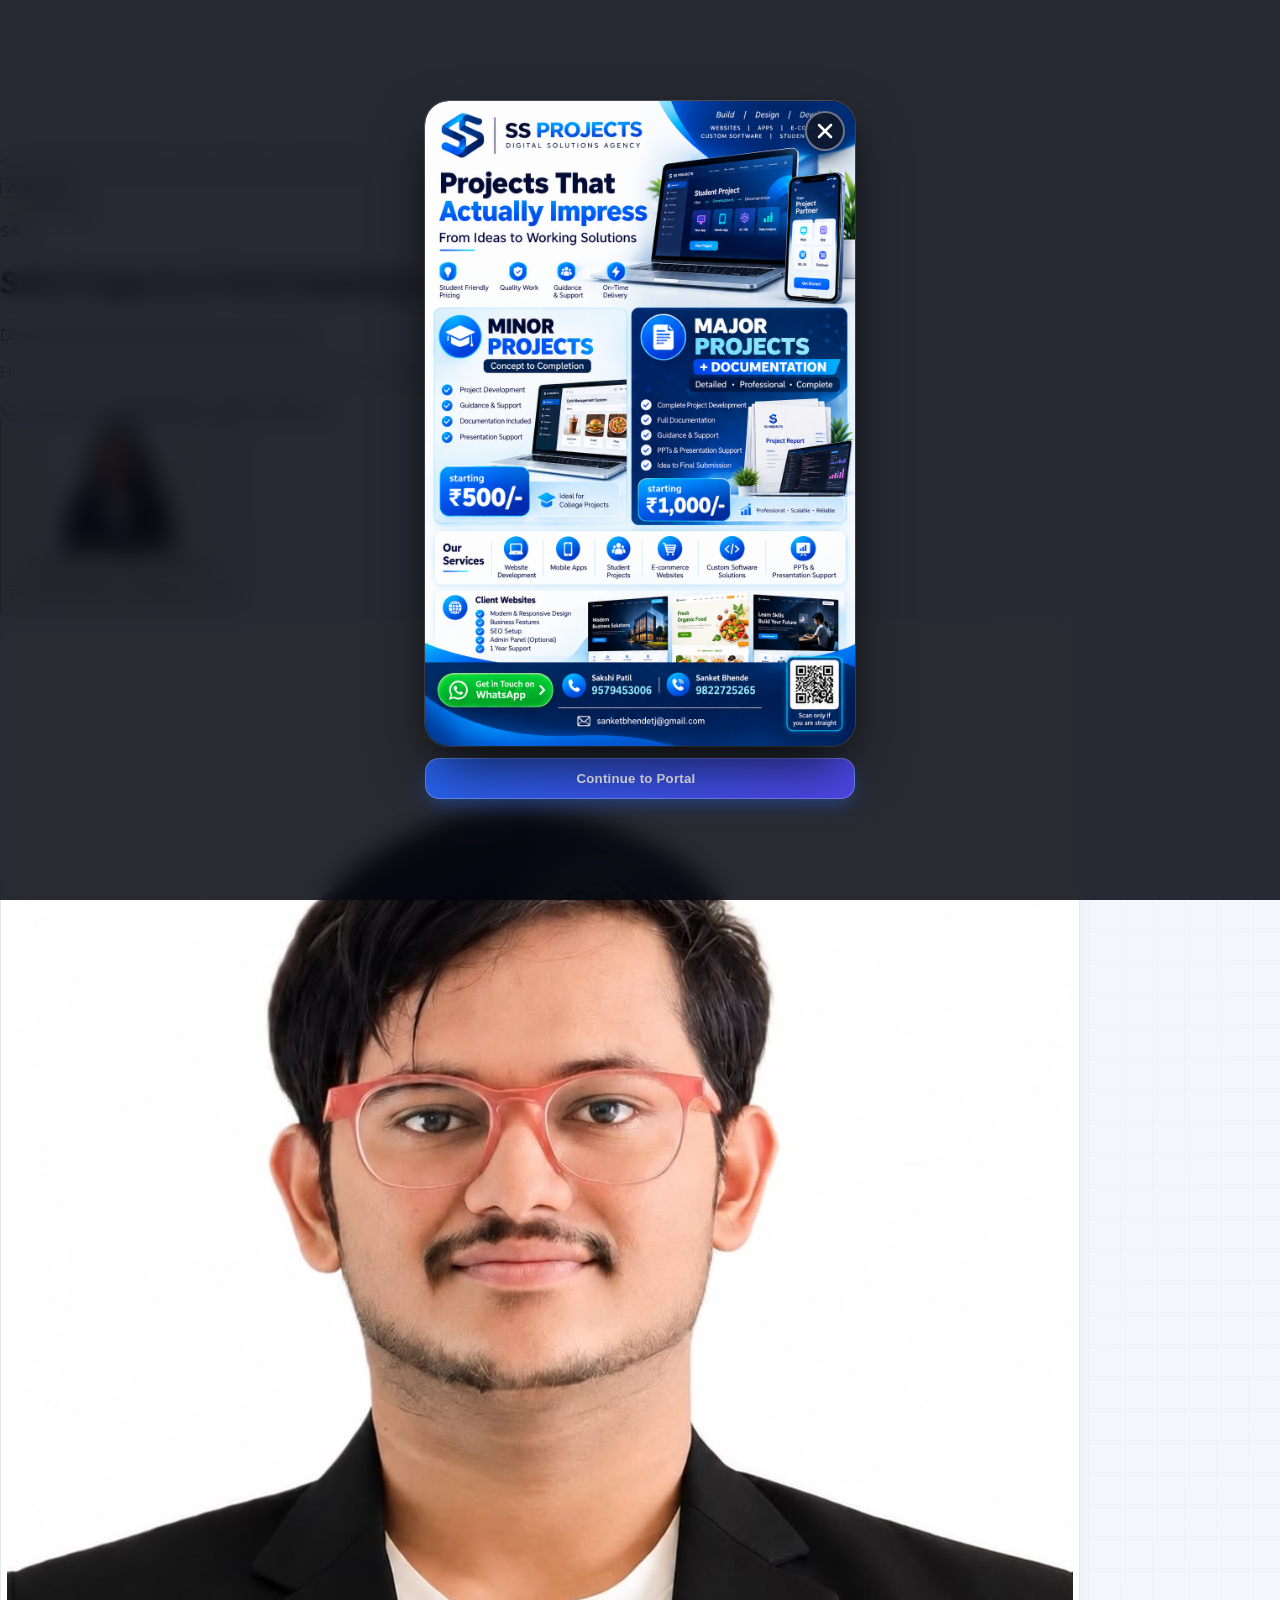
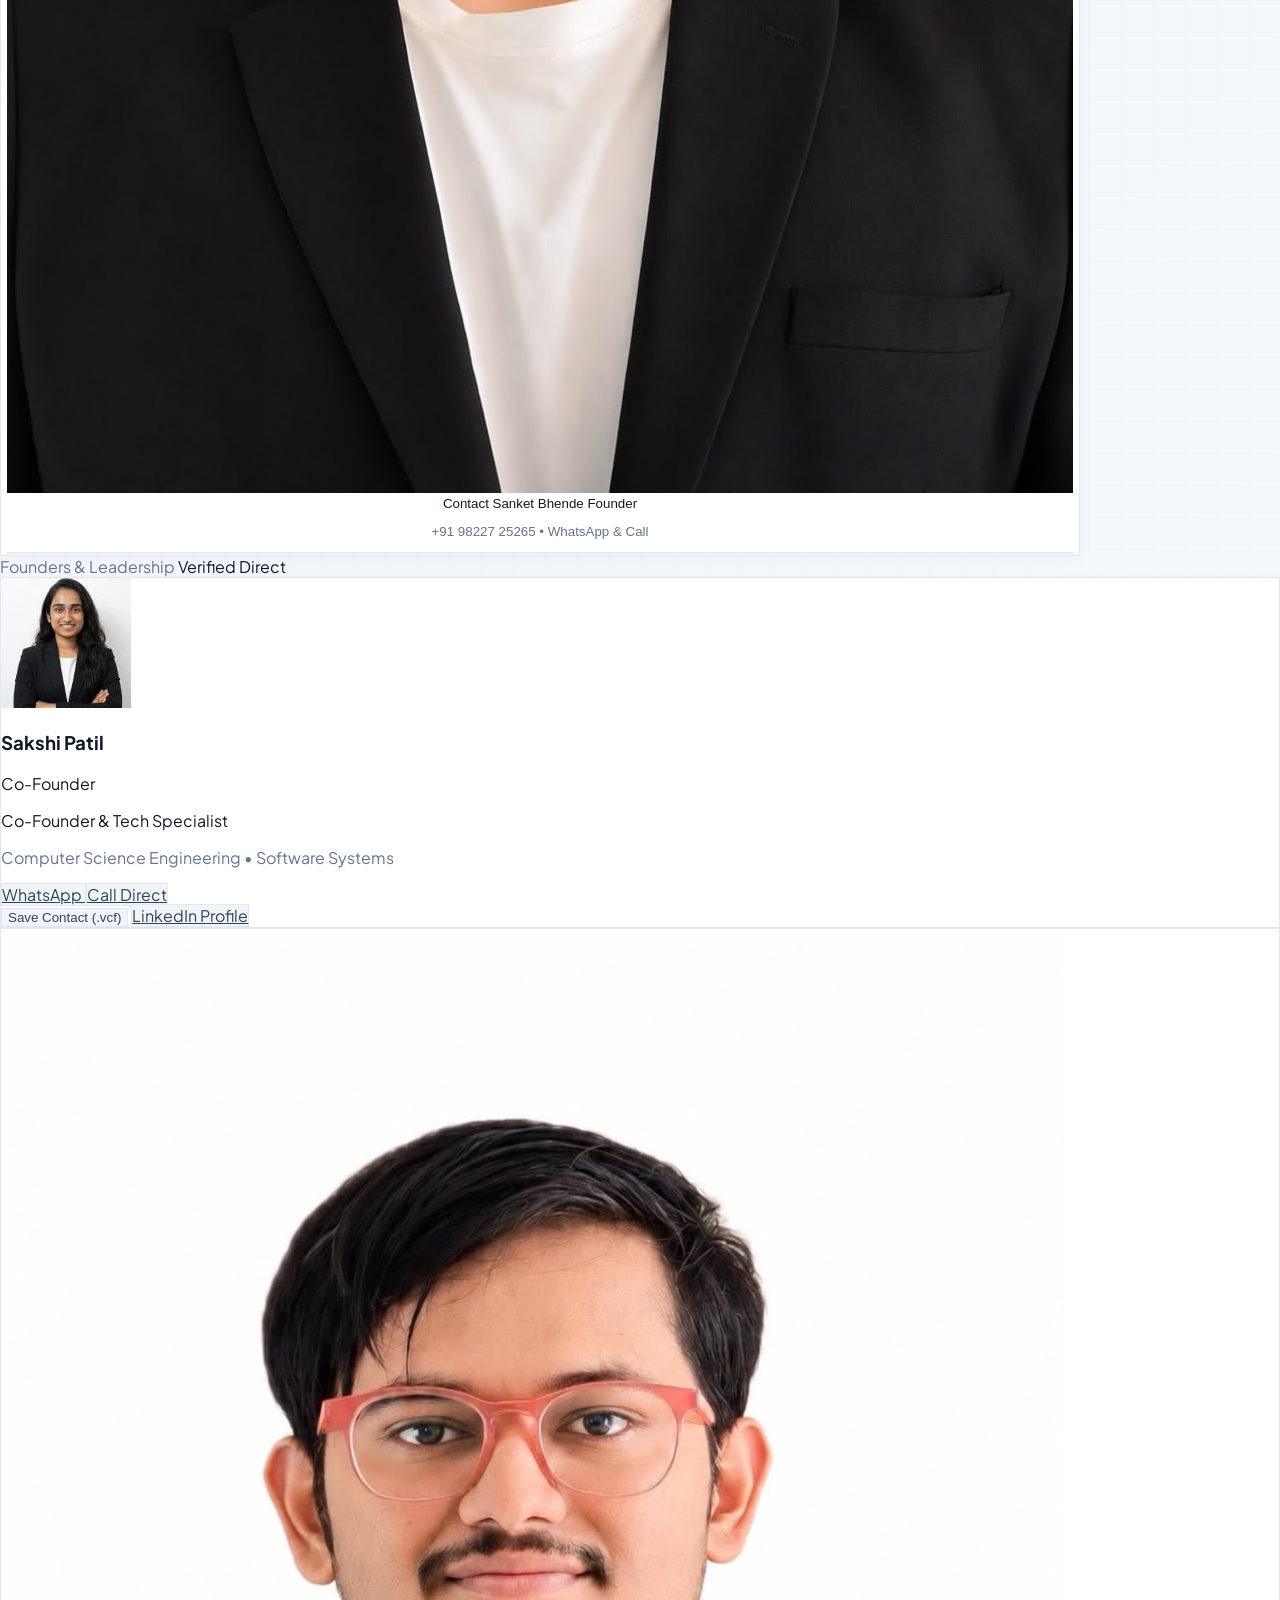
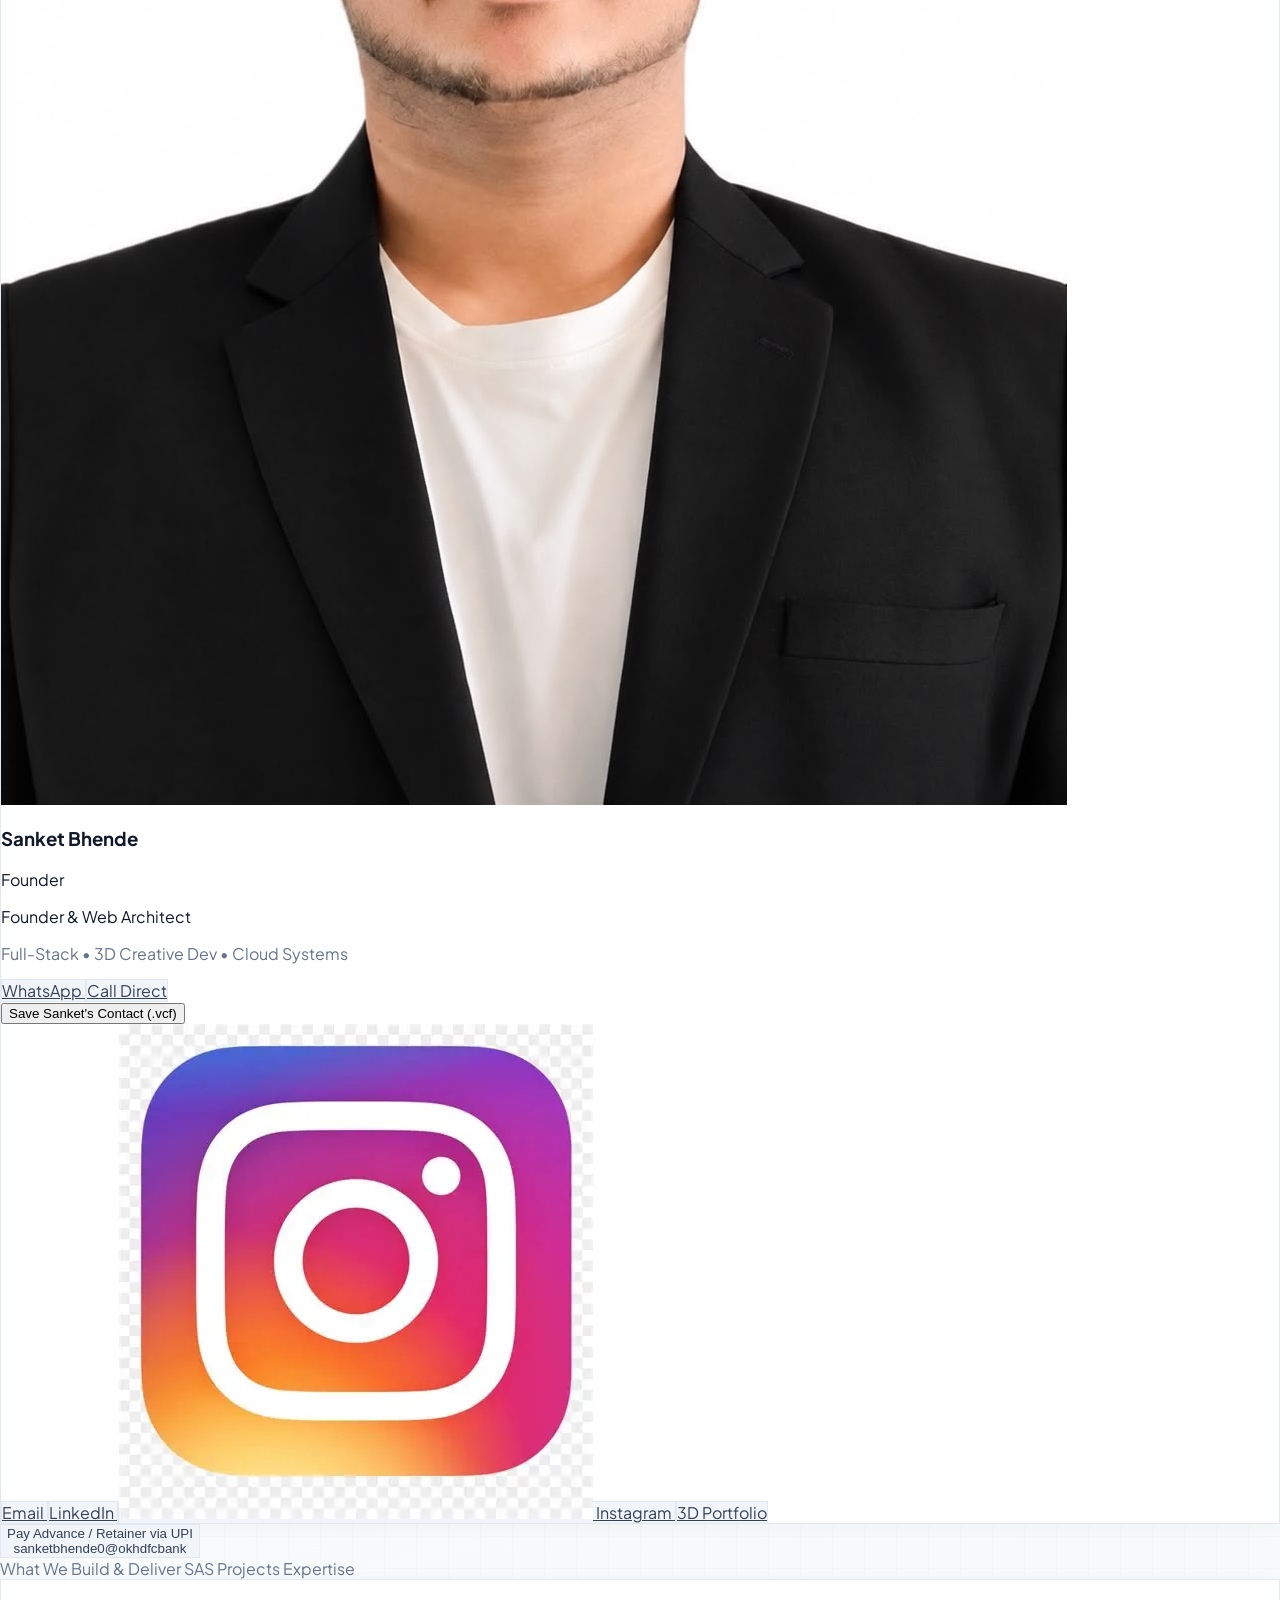
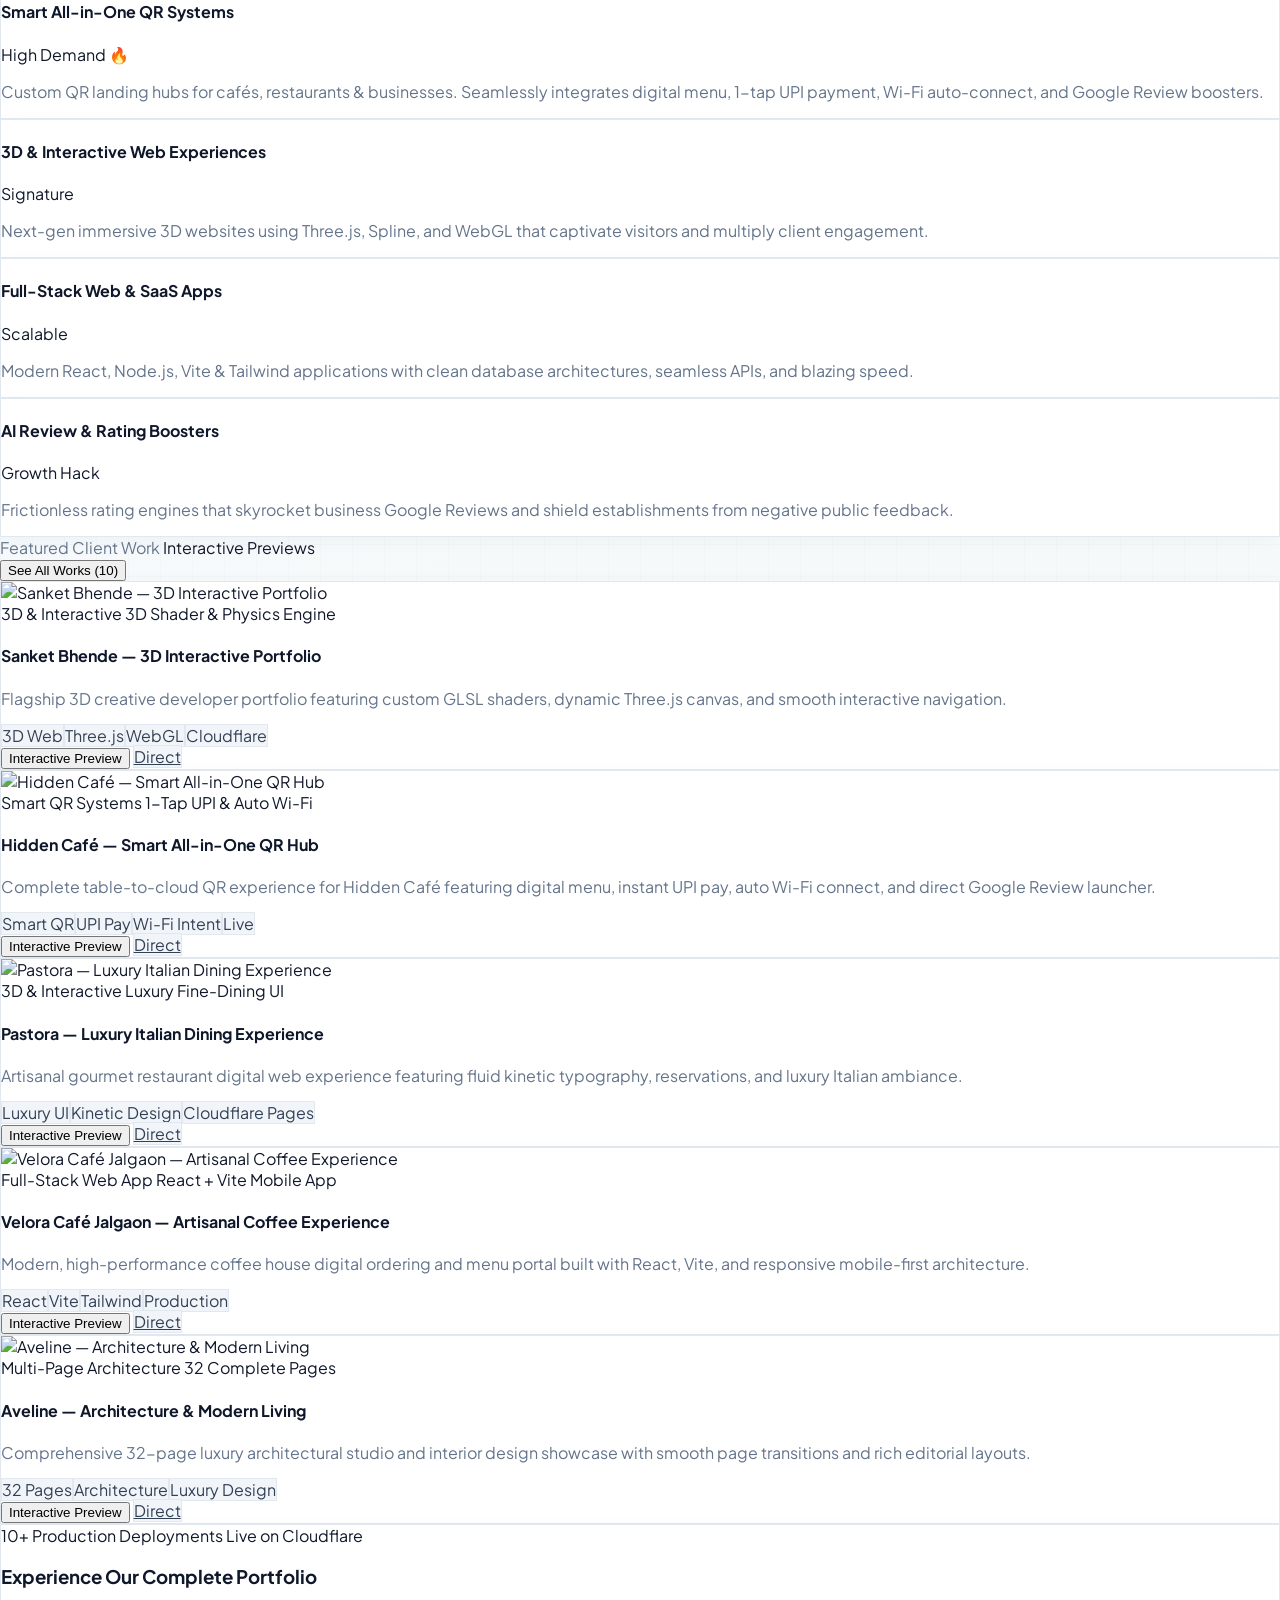
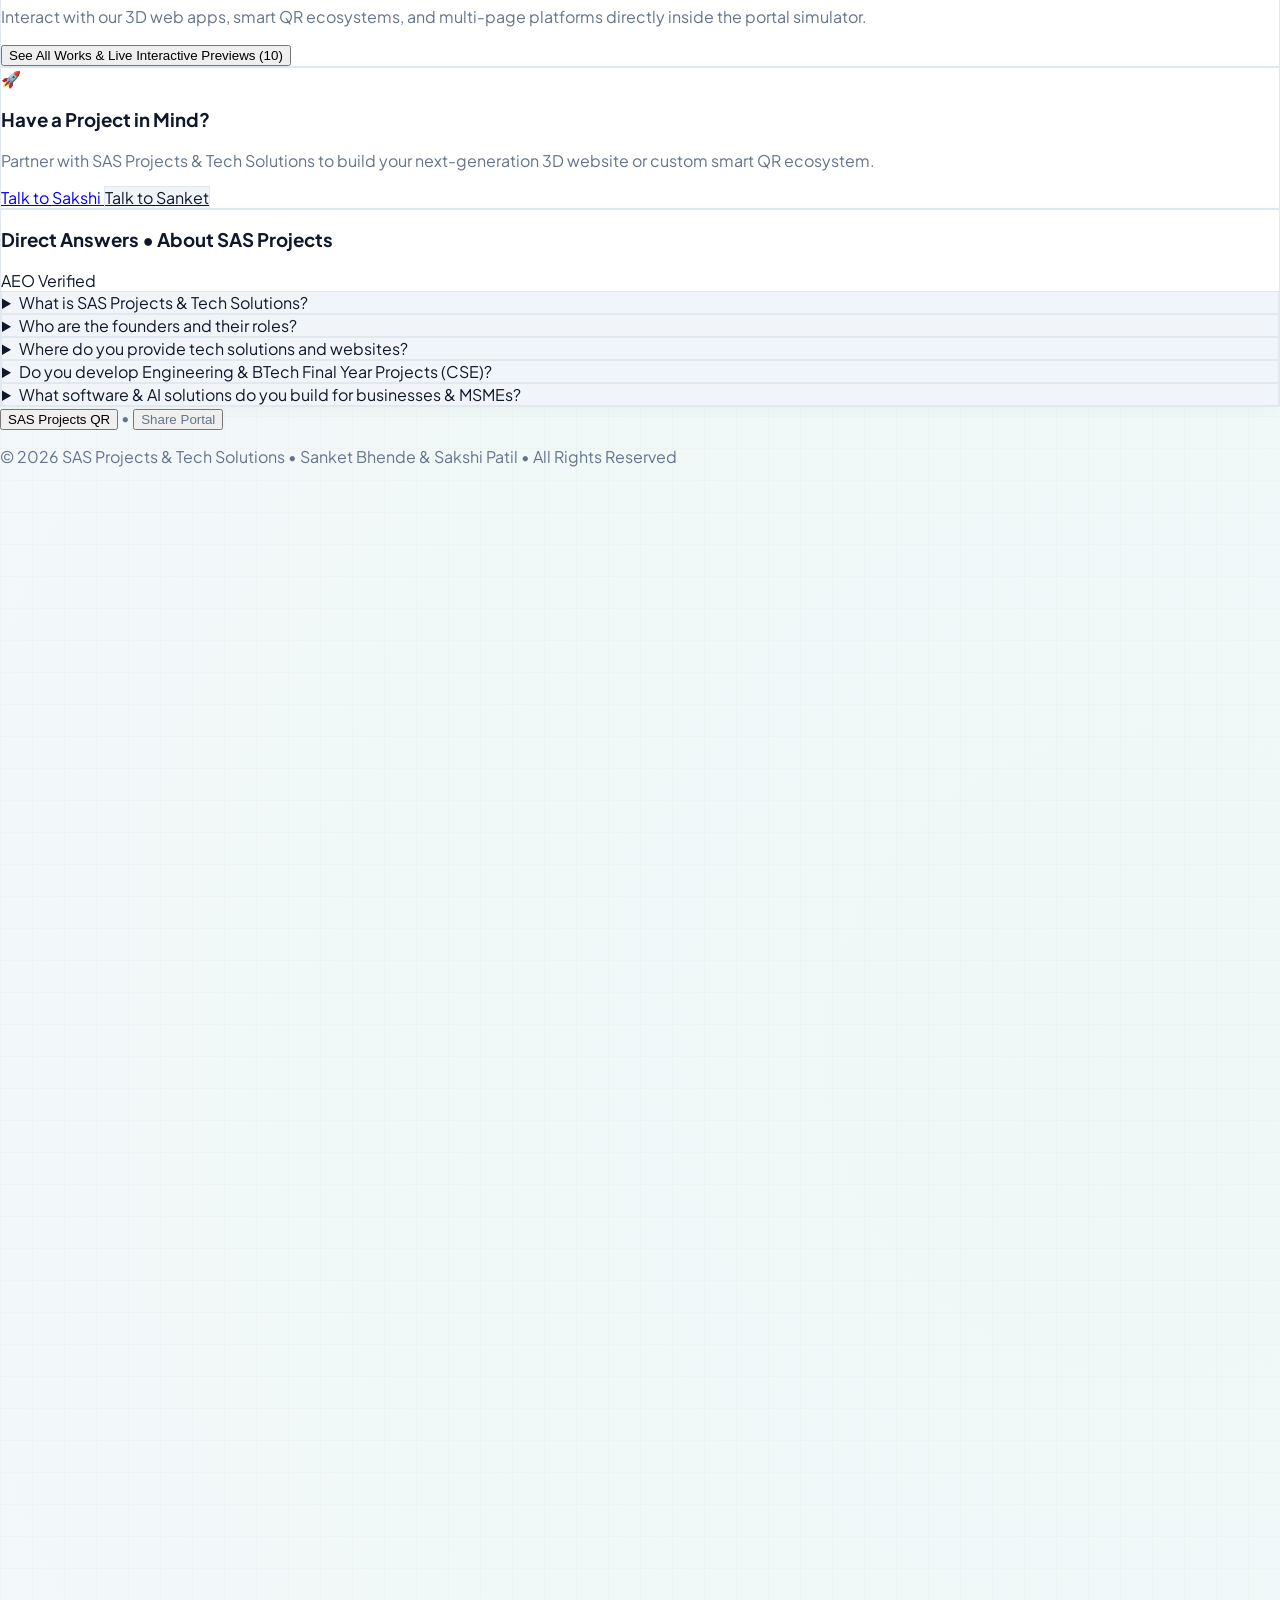
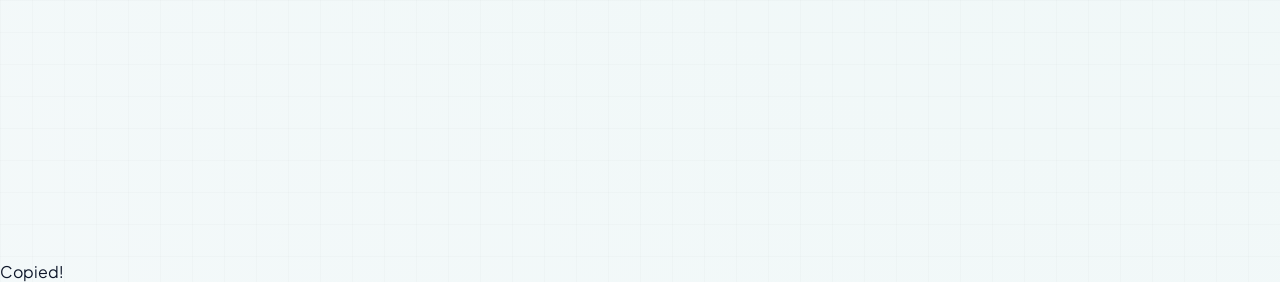
==== commit 54847627: "Convert to SAS Projects & Tech Solutions with SEO, GEO, AEO, founder photos, and custom subdomains" ====
--- a/index.html
+++ b/index.html
@@ -3,14 +3,270 @@
 <head>
   <meta charset="UTF-8">
   <meta name="viewport" content="width=device-width, initial-scale=1.0, maximum-scale=1.0, user-scalable=no">
-  <title>SS Projects — Founders Portal & Smart QR</title>
+  <title>SAS Projects & Tech Solutions — Founders Portal & Smart QR</title>
   
+  <!-- Canonical, Robots & Verification -->
+  <link rel="canonical" href="https://ss-projects.pages.dev/">
+  <meta name="robots" content="index, follow, max-image-preview:large, max-snippet:-1, max-video-preview:-1">
+  <meta name="google-site-verification" content="Yo0eARvrFOe_ifoeq3g2xa2D1HNS-lgSUfX7lIaPsqY">
+  <meta name="author" content="Sanket Bhende & Sakshi Patil">
+  <meta name="publisher" content="SAS Projects & Tech Solutions">
+  <meta name="keywords" content="SAS Projects, SAS Projects & Tech Solutions, SAS Projects and Tech Solutions, Sanket Bhende, Sakshi Patil, Custom web development India, Full-stack software agency, B2B tech solutions for MSME, React.js and Node.js developer, Freelance software developer India, Custom ERP and inventory dashboards, BTech final year projects CSE, Engineering minor project development, Technical project reports and presentations, Custom hardware-software integration, College hackathon project builder, AI automation solutions MSME, Generative AI web applications, Custom API development and integration, Business process automation tools, No-code automation agency India, IT solutions agency Maharashtra, Outsourced tech projects India, Affordable custom software startup Jalgaon, Tech consultancy for traditional businesses, best tech solution Jalgaon, best tech solution Pune, best tech solution Mumbai, best tech solution Nashik, best tech solution Nagpur, best tech solution Chhatrapati Sambhajinagar, best tech solution Aurangabad, best tech solution Thane, best tech solution Navi Mumbai, best tech solution Bengaluru, best tech solution Hyderabad, best tech solution Delhi NCR, best tech solution Noida, best tech solution Gurgaon, best tech solution Ahmedabad, best tech solution Surat, best tech solution Indore, best tech solution Jaipur, best tech solution Chennai, best tech solution Kolkata, website development Jalgaon, website development Pune, website development Mumbai, website development Nashik, website development Nagpur, website development Bengaluru, website development Hyderabad, website development Delhi, website development Noida, website development Gurgaon, make website India, hire web developer India, Smart QR systems, 3D websites Three.js WebGL, Cloudflare Pages agency India">
+
+  <!-- GEO / Geographic Location Meta Tags -->
+  <meta name="geo.region" content="IN-MH">
+  <meta name="geo.placename" content="Jalgaon, Maharashtra, India">
+  <meta name="geo.position" content="21.0077;75.5626">
+  <meta name="ICBM" content="21.0077, 75.5626">
+
   <!-- SEO & OpenGraph Meta -->
-  <meta name="description" content="SS Projects: Digital Innovation Studio founded by Sanket Bhende & Sakshi Patil. High-conversion 3D websites, smart QR systems & modern web applications.">
-  <meta property="og:title" content="SS Projects — Founders Portal & Smart QR">
-  <meta property="og:description" content="Connect with Sanket Bhende & Sakshi Patil • Creative 3D Web & Full-Stack Studio.">
+  <meta name="description" content="SAS Projects & Tech Solutions: Digital Innovation Studio & Tech Solutions founded by Sanket Bhende & Sakshi Patil. High-conversion 3D websites, smart QR systems & modern tech applications.">
   <meta property="og:type" content="website">
-  <meta property="og:url" content="https://ss-projects.pages.dev">
+  <meta property="og:site_name" content="SAS Projects & Tech Solutions">
+  <meta property="og:locale" content="en_IN">
+  <meta property="og:url" content="https://ss-projects.pages.dev/">
+  <meta property="og:title" content="SAS Projects & Tech Solutions — Founders Portal & Smart QR">
+  <meta property="og:description" content="Connect with Sanket Bhende & Sakshi Patil • Next-Gen 3D Web, Smart QR Systems & Tech Solutions Studio.">
+  <meta property="og:image" content="https://ss-projects.pages.dev/assets/sanket_bhende.jpeg">
+  <meta property="og:image:alt" content="SAS Projects & Tech Solutions — Founders Sanket Bhende & Sakshi Patil">
+
+  <!-- Twitter Card -->
+  <meta name="twitter:card" content="summary_large_image">
+  <meta name="twitter:site" content="@sankya.ai">
+  <meta name="twitter:creator" content="@sankya.ai">
+  <meta name="twitter:title" content="SAS Projects & Tech Solutions — Founders Portal & Smart QR">
+  <meta name="twitter:description" content="High-conversion 3D websites, smart QR systems & modern tech solutions by Sanket Bhende & Sakshi Patil.">
+  <meta name="twitter:image" content="https://ss-projects.pages.dev/assets/sanket_bhende.jpeg">
+
+  <!-- AEO & JSON-LD Structured Data Graph (SEO + GEO + AEO) -->
+  <script type="application/ld+json">
+  {
+    "@context": "https://schema.org",
+    "@graph": [
+      {
+        "@type": "ProfessionalService",
+        "@id": "https://ss-projects.pages.dev/#organization",
+        "name": "SAS Projects & Tech Solutions",
+        "alternateName": ["SAS Projects", "SAS Tech Solutions", "SAS Digital Studio"],
+        "url": "https://ss-projects.pages.dev/",
+        "logo": "https://ss-projects.pages.dev/assets/sanket_bhende.jpeg",
+        "image": "https://ss-projects.pages.dev/assets/sanket_bhende.jpeg",
+        "description": "SAS Projects & Tech Solutions is a premier digital innovation agency specializing in high-conversion 3D websites, table-to-cloud Smart QR business ecosystems, and scalable full-stack tech solutions.",
+        "telephone": ["+919822725265", "+919579453006"],
+        "email": "sanketbhende0@gmail.com",
+        "priceRange": "$$",
+        "address": {
+          "@type": "PostalAddress",
+          "addressLocality": "Jalgaon",
+          "addressRegion": "Maharashtra",
+          "postalCode": "425001",
+          "addressCountry": "IN"
+        },
+        "geo": {
+          "@type": "GeoCoordinates",
+          "latitude": 21.0077,
+          "longitude": 75.5626
+        },
+        "areaServed": [
+          { "@type": "City", "name": "Jalgaon" },
+          { "@type": "City", "name": "Bhusawal" },
+          { "@type": "City", "name": "Dhule" },
+          { "@type": "City", "name": "Nandurbar" },
+          { "@type": "City", "name": "Nashik" },
+          { "@type": "City", "name": "Chhatrapati Sambhajinagar" },
+          { "@type": "City", "name": "Aurangabad" },
+          { "@type": "City", "name": "Pune" },
+          { "@type": "City", "name": "Pimpri-Chinchwad" },
+          { "@type": "City", "name": "Mumbai" },
+          { "@type": "City", "name": "Navi Mumbai" },
+          { "@type": "City", "name": "Thane" },
+          { "@type": "City", "name": "Nagpur" },
+          { "@type": "City", "name": "Kolhapur" },
+          { "@type": "City", "name": "Solapur" },
+          { "@type": "City", "name": "Amravati" },
+          { "@type": "City", "name": "Nanded" },
+          { "@type": "City", "name": "Akola" },
+          { "@type": "City", "name": "Satara" },
+          { "@type": "City", "name": "Sangli" },
+          { "@type": "City", "name": "Ahmednagar" },
+          { "@type": "City", "name": "Bengaluru" },
+          { "@type": "City", "name": "Hyderabad" },
+          { "@type": "City", "name": "Delhi NCR" },
+          { "@type": "City", "name": "New Delhi" },
+          { "@type": "City", "name": "Noida" },
+          { "@type": "City", "name": "Gurgaon" },
+          { "@type": "City", "name": "Gurugram" },
+          { "@type": "City", "name": "Ahmedabad" },
+          { "@type": "City", "name": "Surat" },
+          { "@type": "City", "name": "Jaipur" },
+          { "@type": "City", "name": "Indore" },
+          { "@type": "City", "name": "Chandigarh" },
+          { "@type": "City", "name": "Chennai" },
+          { "@type": "City", "name": "Kolkata" },
+          { "@type": "City", "name": "Kochi" },
+          { "@type": "City", "name": "Lucknow" },
+          { "@type": "State", "name": "Maharashtra" },
+          { "@type": "Country", "name": "India" },
+          { "@type": "Country", "name": "United States" },
+          { "@type": "Country", "name": "United Kingdom" },
+          { "@type": "Country", "name": "United Arab Emirates" },
+          { "@type": "Country", "name": "Canada" },
+          { "@type": "Country", "name": "Singapore" },
+          { "@type": "Country", "name": "Australia" },
+          { "@type": "Country", "name": "Germany" },
+          { "@type": "AdministrativeArea", "name": "Worldwide Remote" }
+        ],
+        "founder": [
+          {
+            "@type": "Person",
+            "@id": "https://ss-projects.pages.dev/#sakshi-patil",
+            "name": "Sakshi Patil",
+            "jobTitle": "Co-Founder & Tech Specialist",
+            "telephone": "+919579453006",
+            "image": "https://ss-projects.pages.dev/assets/sakshi_patil.jpg",
+            "sameAs": [
+              "https://www.linkedin.com/in/sakshipatil-cse"
+            ],
+            "knowsAbout": [
+              "Computer Science Engineering",
+              "Software Systems Architecture",
+              "Database Management",
+              "Client Technical Operations"
+            ]
+          },
+          {
+            "@type": "Person",
+            "@id": "https://ss-projects.pages.dev/#sanket-bhende",
+            "name": "Sanket Bhende",
+            "jobTitle": "Founder & Web Architect",
+            "telephone": "+919822725265",
+            "email": "sanketbhende0@gmail.com",
+            "image": "https://ss-projects.pages.dev/assets/sanket_bhende.jpeg",
+            "url": "https://sanket-portfolio-211.pages.dev/",
+            "sameAs": [
+              "https://www.linkedin.com/in/mrsankya/",
+              "https://www.instagram.com/sankya.ai"
+            ],
+            "knowsAbout": [
+              "3D Web Experiences",
+              "Three.js & WebGL",
+              "Smart QR Systems",
+              "Full-Stack Development",
+              "Cloud Infrastructure"
+            ]
+          }
+        ],
+        "hasOfferCatalog": {
+          "@type": "OfferCatalog",
+          "name": "Core Tech Solutions & Services",
+          "itemListElement": [
+            {
+              "@type": "Offer",
+              "itemOffered": {
+                "@type": "Service",
+                "name": "Custom Web & Software Development",
+                "description": "Full-stack software agency building custom web apps, React.js and Node.js solutions, custom ERP and inventory dashboards, and B2B tech solutions for MSME across India and globally."
+              }
+            },
+            {
+              "@type": "Offer",
+              "itemOffered": {
+                "@type": "Service",
+                "name": "Engineering & Academic Projects (CSE & IT)",
+                "description": "BTech final year projects CSE, engineering minor project development, technical reports, presentations, custom hardware-software integration, and college hackathon project prototypes."
+              }
+            },
+            {
+              "@type": "Offer",
+              "itemOffered": {
+                "@type": "Service",
+                "name": "AI Automation & Business Solutions",
+                "description": "AI automation solutions for MSME, generative AI web applications, custom API development & integration, business process automation tools, and no-code automation."
+              }
+            },
+            {
+              "@type": "Offer",
+              "itemOffered": {
+                "@type": "Service",
+                "name": "Smart All-in-One QR Systems",
+                "description": "Custom table-to-cloud QR landing hubs for cafés, restaurants & retail businesses with 1-tap UPI payments, instant digital menus, and auto Wi-Fi connect."
+              }
+            },
+            {
+              "@type": "Offer",
+              "itemOffered": {
+                "@type": "Service",
+                "name": "3D & Interactive Web Experiences",
+                "description": "Next-gen immersive 3D websites using Three.js, Spline, and WebGL that captivate visitors and multiply conversion rates."
+              }
+            },
+            {
+              "@type": "Offer",
+              "itemOffered": {
+                "@type": "Service",
+                "name": "AI Review & Rating Booster Engines",
+                "description": "Smart feedback engines that accelerate 5-star Google Reviews and shield establishments from negative public feedback."
+              }
+            }
+          ]
+        }
+      },
+      {
+        "@type": "WebSite",
+        "@id": "https://ss-projects.pages.dev/#website",
+        "url": "https://ss-projects.pages.dev/",
+        "name": "SAS Projects & Tech Solutions",
+        "publisher": { "@id": "https://ss-projects.pages.dev/#organization" }
+      },
+      {
+        "@type": "FAQPage",
+        "@id": "https://ss-projects.pages.dev/#faq",
+        "mainEntity": [
+          {
+            "@type": "Question",
+            "name": "What is SAS Projects & Tech Solutions?",
+            "acceptedAnswer": {
+              "@type": "Answer",
+              "text": "SAS Projects & Tech Solutions is a specialized digital innovation agency founded by Sanket Bhende and Sakshi Patil. They build high-conversion 3D websites, table-to-cloud Smart QR business ecosystems, and custom full-stack web applications for global brands and local establishments."
+            }
+          },
+          {
+            "@type": "Question",
+            "name": "Who are the founders of SAS Projects & Tech Solutions?",
+            "acceptedAnswer": {
+              "@type": "Answer",
+              "text": "SAS Projects & Tech Solutions was founded by Sanket Bhende (Founder & Web Architect, Full-Stack and 3D Web developer) and Sakshi Patil (Co-Founder & Tech Specialist, Computer Science Engineer)."
+            }
+          },
+          {
+            "@type": "Question",
+            "name": "What services does SAS Projects & Tech Solutions offer?",
+            "acceptedAnswer": {
+              "@type": "Answer",
+              "text": "SAS Projects & Tech Solutions specializes in 4 core solutions: (1) Smart All-in-One QR Systems for cafés and hospitality, (2) 3D Interactive Web Experiences using Three.js & WebGL, (3) Custom Full-Stack Web & SaaS applications, and (4) AI Google Review Boosters."
+            }
+          },
+          {
+            "@type": "Question",
+            "name": "How can I contact Sakshi Patil or Sanket Bhende?",
+            "acceptedAnswer": {
+              "@type": "Answer",
+              "text": "You can contact Sakshi Patil directly at +91 9579453006 or Sanket Bhende at +91 9822725265 via phone call or WhatsApp, or visit their live digital portal at https://ss-projects.pages.dev."
+            }
+          },
+          {
+            "@type": "Question",
+            "name": "Where is SAS Projects & Tech Solutions located?",
+            "acceptedAnswer": {
+              "@type": "Answer",
+              "text": "SAS Projects & Tech Solutions is located in Jalgaon, Maharashtra, India, serving clients across Maharashtra, India, and internationally through remote delivery."
+            }
+          }
+        ]
+      }
+    ]
+  }
+  </script>
 
   <!-- Tailwind CSS Play CDN -->
   <script src="https://cdn.tailwindcss.com"></script>
@@ -50,9 +306,15 @@
 
     <!-- Top Utility Bar -->
     <div class="flex items-center justify-between pt-1 pb-3 text-xs">
-      <div class="flex items-center gap-1.5 font-medium">
-        <span class="w-2 h-2 rounded-full bg-emerald-500 pulse-dot"></span>
-        <span class="text-[11px] font-bold tracking-wider text-secondary-text">SS PROJECTS • AVAILABLE</span>
+      <div class="flex items-center gap-2">
+        <div class="flex items-center gap-1.5 font-medium">
+          <span class="w-2 h-2 rounded-full bg-emerald-500 pulse-dot"></span>
+          <span class="text-[11px] font-bold tracking-wider text-secondary-text">SAS PROJECTS & TECH SOLUTIONS • AVAILABLE</span>
+        </div>
+        <button onclick="openAdPopup()" class="px-2.5 py-1 rounded-full flex items-center gap-1 text-[10px] font-bold bg-blue-500/10 hover:bg-blue-500/20 text-blue-600 dark:text-blue-400 border border-blue-500/20 transition-all active:scale-95 cursor-pointer" title="View Agency Poster / Offer">
+          <i data-lucide="sparkles" class="w-3 h-3 text-amber-500"></i>
+          <span>Agency Ad</span>
+        </button>
       </div>
 
       <!-- Theme Switcher Button -->
@@ -68,7 +330,7 @@
       <div class="relative inline-block mb-3">
         <div class="w-20 h-20 rounded-2xl bg-gradient-to-tr from-blue-600 via-indigo-600 to-cyan-400 p-0.5 avatar-glow mx-auto flex items-center justify-center rotate-3 hover:rotate-0 transition-transform">
           <div class="w-full h-full bg-[#0f172a] rounded-2xl flex items-center justify-center overflow-hidden border-2 border-white/20">
-            <span class="text-2xl font-extrabold text-white font-heading tracking-tight">SS</span>
+            <span class="text-xl font-extrabold text-white font-heading tracking-tight">SAS</span>
           </div>
         </div>
         <span class="absolute -bottom-1 -right-1 bg-blue-600 text-white text-[10px] font-bold p-1 rounded-full shadow-md border-2 border-white">
@@ -78,10 +340,10 @@
 
       <!-- Brand Name & Description -->
       <h1 class="text-2xl font-extrabold tracking-tight font-heading text-primary-text">
-        SS Projects
+        SAS Projects & Tech Solutions
       </h1>
       <p class="text-xs font-semibold text-blue-600 dark:text-blue-400 mt-0.5 tracking-wide">
-        Digital Innovation Studio & Web Solutions
+        Digital Innovation Studio & Tech Solutions
       </p>
       <p class="text-xs text-secondary-text mt-1 max-w-xs mx-auto leading-relaxed">
         High-conversion 3D websites, smart QR business ecosystems & modern full-stack web applications.
@@ -102,8 +364,8 @@
         <!-- Button 1: Sakshi Patil (Co-Founder - 1st) -->
         <button onclick="openFounderDrawer('sakshi')" class="w-full bg-gradient-to-r from-blue-600 via-blue-700 to-indigo-700 hover:from-blue-700 hover:to-indigo-800 active:scale-95 text-white font-bold py-3 px-4 rounded-2xl flex items-center justify-between priority-glow-btn transition-all text-xs border border-blue-400/30">
           <div class="flex items-center gap-2.5">
-            <div class="w-9 h-9 rounded-xl bg-white/20 flex items-center justify-center font-bold text-white text-xs flex-shrink-0">
-              SP
+            <div class="w-10 h-10 rounded-xl overflow-hidden border border-white/40 flex-shrink-0 bg-slate-800 shadow-sm">
+              <img src="assets/sakshi_patil.jpg" alt="Sakshi Patil - Co-Founder" class="w-full h-full object-cover">
             </div>
             <div class="text-left">
               <div class="flex items-center gap-1.5">
@@ -121,8 +383,8 @@
         <!-- Button 2: Sanket Bhende (Founder - 2nd) -->
         <button onclick="openFounderDrawer('sanket')" class="w-full portal-card border-slate-300 dark:border-slate-700 hover:border-blue-500/50 active:scale-95 text-primary-text font-bold py-3 px-4 rounded-2xl flex items-center justify-between secondary-founder-btn transition-all text-xs">
           <div class="flex items-center gap-2.5">
-            <div class="w-9 h-9 rounded-xl bg-blue-500/10 text-blue-600 dark:text-blue-400 flex items-center justify-center font-bold text-xs flex-shrink-0">
-              SB
+            <div class="w-10 h-10 rounded-xl overflow-hidden border border-slate-300 dark:border-slate-600 flex-shrink-0 bg-slate-800 shadow-sm">
+              <img src="assets/sanket_bhende.jpeg" alt="Sanket Bhende - Founder" class="w-full h-full object-cover">
             </div>
             <div class="text-left">
               <div class="flex items-center gap-1.5">
@@ -154,8 +416,8 @@
         <div class="portal-card p-4 rounded-3xl space-y-3 border-blue-500/30">
           <div class="flex items-start justify-between">
             <div class="flex items-center gap-3">
-              <div class="w-12 h-12 rounded-2xl bg-gradient-to-tr from-slate-700 to-slate-900 dark:from-slate-600 dark:to-slate-800 flex items-center justify-center text-white font-extrabold text-base shadow-md">
-                SP
+              <div class="w-14 h-14 rounded-2xl overflow-hidden border-2 border-blue-500/40 shadow-md flex-shrink-0 bg-slate-800">
+                <img src="assets/sakshi_patil.jpg" alt="Sakshi Patil - Co-Founder & Tech Specialist" class="w-full h-full object-cover">
               </div>
               <div>
                 <div class="flex items-center gap-1.5">
@@ -173,7 +435,7 @@
 
           <!-- Quick Action Buttons for Sakshi -->
           <div class="grid grid-cols-2 gap-2 text-xs">
-            <a href="https://wa.me/919579453006?text=Hi%20Sakshi,%20I%20visited%20SS%20Projects%20portal%20and%20would%20like%20to%20discuss%20a%20project" target="_blank"
+            <a href="https://wa.me/919579453006?text=Hi%20Sakshi,%20I%20visited%20SAS%20Projects%20and%20Tech%20Solutions%20portal%20and%20would%20like%20to%20discuss%20a%20project" target="_blank"
                class="portal-pill py-2.5 px-3 rounded-xl font-bold flex items-center justify-center gap-2 border-emerald-500/30 text-emerald-600 dark:text-emerald-400 hover:bg-emerald-500/10">
               <i data-lucide="message-circle" class="w-4 h-4"></i>
               <span>WhatsApp</span>
@@ -202,8 +464,8 @@
         <div class="portal-card p-4 rounded-3xl space-y-3">
           <div class="flex items-start justify-between">
             <div class="flex items-center gap-3">
-              <div class="w-12 h-12 rounded-2xl bg-gradient-to-tr from-blue-600 to-indigo-600 flex items-center justify-center text-white font-extrabold text-base shadow-md">
-                SB
+              <div class="w-14 h-14 rounded-2xl overflow-hidden border-2 border-blue-500/40 shadow-md flex-shrink-0 bg-slate-800">
+                <img src="assets/sanket_bhende.jpeg" alt="Sanket Bhende - Founder & Web Architect" class="w-full h-full object-cover">
               </div>
               <div>
                 <div class="flex items-center gap-1.5">
@@ -221,7 +483,7 @@
 
           <!-- Quick Action Buttons for Sanket -->
           <div class="grid grid-cols-2 gap-2 text-xs">
-            <a href="https://wa.me/919822725265?text=Hi%20Sanket,%20I%20visited%20SS%20Projects%20portal%20and%20would%20like%20to%20discuss%20a%20project" target="_blank"
+            <a href="https://wa.me/919822725265?text=Hi%20Sanket,%20I%20visited%20SAS%20Projects%20and%20Tech%20Solutions%20portal%20and%20would%20like%20to%20discuss%20a%20project" target="_blank"
                class="portal-pill py-2.5 px-3 rounded-xl font-bold flex items-center justify-center gap-2 border-emerald-500/30 text-emerald-600 dark:text-emerald-400 hover:bg-emerald-500/10">
               <i data-lucide="message-circle" class="w-4 h-4"></i>
               <span>WhatsApp</span>
@@ -277,7 +539,7 @@
       <div class="space-y-2 pt-1">
         <div class="flex items-center justify-between text-xs px-1">
           <span class="font-bold text-secondary-text uppercase tracking-wider text-[10px]">What We Build & Deliver</span>
-          <span class="text-[11px] text-secondary-text">SS Projects Expertise</span>
+          <span class="text-[11px] text-secondary-text">SAS Projects Expertise</span>
         </div>
 
         <div id="services-container" class="space-y-2">
@@ -325,15 +587,15 @@
         <span class="text-xl">🚀</span>
         <h3 class="font-bold text-sm text-primary-text">Have a Project in Mind?</h3>
         <p class="text-xs text-secondary-text max-w-xs mx-auto">
-          Partner with SS Projects to build your next-generation 3D website or custom smart QR ecosystem.
+          Partner with SAS Projects & Tech Solutions to build your next-generation 3D website or custom smart QR ecosystem.
         </p>
         <div class="flex gap-2 justify-center pt-1">
-          <a href="https://wa.me/919579453006?text=Hi%20Sakshi,%20we%20have%20a%20project%20requirement%20for%20SS%20Projects" target="_blank" 
+          <a href="https://wa.me/919579453006?text=Hi%20Sakshi,%20we%20have%20a%20project%20requirement%20for%20SAS%20Projects%20and%20Tech%20Solutions" target="_blank" 
              class="bg-blue-600 hover:bg-blue-700 text-white font-bold text-xs py-2.5 px-4 rounded-xl shadow-md transition-all flex items-center gap-1.5">
             <i data-lucide="message-circle" class="w-3.5 h-3.5"></i>
             <span>Talk to Sakshi</span>
           </a>
-          <a href="https://wa.me/919822725265?text=Hi%20Sanket,%20we%20have%20a%20project%20requirement%20for%20SS%20Projects" target="_blank" 
+          <a href="https://wa.me/919822725265?text=Hi%20Sanket,%20we%20have%20a%20project%20requirement%20for%20SAS%20Projects%20and%20Tech%20Solutions" target="_blank" 
              class="portal-pill text-primary-text font-bold text-xs py-2.5 px-4 rounded-xl transition-all flex items-center gap-1.5">
             <i data-lucide="message-circle" class="w-3.5 h-3.5"></i>
             <span>Talk to Sanket</span>
@@ -341,20 +603,83 @@
         </div>
       </div>
 
+      <!-- 4. AEO & Direct Knowledge Answers (Semantic Q&A for Answer Engines & AI Search) -->
+      <section aria-labelledby="aeo-overview-title" class="portal-card p-4 rounded-3xl space-y-3 border-slate-200 dark:border-slate-800 text-left">
+        <div class="flex items-center justify-between border-b border-slate-200 dark:border-slate-800 pb-2">
+          <div class="flex items-center gap-1.5 text-xs font-bold text-primary-text">
+            <i data-lucide="help-circle" class="w-4 h-4 text-blue-500"></i>
+            <h3 id="aeo-overview-title" class="font-extrabold text-xs">Direct Answers • About SAS Projects</h3>
+          </div>
+          <span class="text-[10px] font-mono text-emerald-500 bg-emerald-500/10 px-2 py-0.5 rounded-full font-bold">AEO Verified</span>
+        </div>
+
+        <div class="space-y-2 text-xs">
+          <details class="group portal-pill p-2.5 rounded-2xl cursor-pointer">
+            <summary class="font-bold text-primary-text flex items-center justify-between list-none">
+              <span>What is SAS Projects & Tech Solutions?</span>
+              <i data-lucide="chevron-down" class="w-3.5 h-3.5 group-open:rotate-180 transition-transform text-secondary-text"></i>
+            </summary>
+            <p class="text-[11px] text-secondary-text mt-1.5 leading-relaxed pt-1 border-t border-slate-200 dark:border-slate-700">
+              SAS Projects & Tech Solutions is an advanced digital agency co-founded by Sanket Bhende and Sakshi Patil, crafting high-conversion 3D web experiences, smart table-to-cloud QR ecosystems, and custom full-stack solutions.
+            </p>
+          </details>
+
+          <details class="group portal-pill p-2.5 rounded-2xl cursor-pointer">
+            <summary class="font-bold text-primary-text flex items-center justify-between list-none">
+              <span>Who are the founders and their roles?</span>
+              <i data-lucide="chevron-down" class="w-3.5 h-3.5 group-open:rotate-180 transition-transform text-secondary-text"></i>
+            </summary>
+            <p class="text-[11px] text-secondary-text mt-1.5 leading-relaxed pt-1 border-t border-slate-200 dark:border-slate-700">
+              <strong>Sakshi Patil</strong> is the Co-Founder & Tech Specialist (CSE & Software Architecture, +91 95794 53006). <strong>Sanket Bhende</strong> is the Founder & Web Architect (Full-Stack & 3D Web Creative Developer, +91 98227 25265).
+            </p>
+          </details>
+
+          <details class="group portal-pill p-2.5 rounded-2xl cursor-pointer">
+            <summary class="font-bold text-primary-text flex items-center justify-between list-none">
+              <span>Where do you provide tech solutions and websites?</span>
+              <i data-lucide="chevron-down" class="w-3.5 h-3.5 group-open:rotate-180 transition-transform text-secondary-text"></i>
+            </summary>
+            <p class="text-[11px] text-secondary-text mt-1.5 leading-relaxed pt-1 border-t border-slate-200 dark:border-slate-700">
+              Headquartered in Jalgaon & Pune, Maharashtra, we build and deliver websites, ERP dashboards, AI automation, and academic projects across all cities in India (Mumbai, Nashik, Nagpur, Bengaluru, Hyderabad, Delhi NCR, Ahmedabad, etc.) and worldwide remotely (USA, UK, UAE, Canada, Australia).
+            </p>
+          </details>
+
+          <details class="group portal-pill p-2.5 rounded-2xl cursor-pointer">
+            <summary class="font-bold text-primary-text flex items-center justify-between list-none">
+              <span>Do you develop Engineering & BTech Final Year Projects (CSE)?</span>
+              <i data-lucide="chevron-down" class="w-3.5 h-3.5 group-open:rotate-180 transition-transform text-secondary-text"></i>
+            </summary>
+            <p class="text-[11px] text-secondary-text mt-1.5 leading-relaxed pt-1 border-t border-slate-200 dark:border-slate-700">
+              Yes, we engineer production-grade BTech/BE final year CSE projects, minor projects, hackathon prototypes, hardware-software integration, and technical project reports with complete source code and deployment assistance.
+            </p>
+          </details>
+
+          <details class="group portal-pill p-2.5 rounded-2xl cursor-pointer">
+            <summary class="font-bold text-primary-text flex items-center justify-between list-none">
+              <span>What software & AI solutions do you build for businesses & MSMEs?</span>
+              <i data-lucide="chevron-down" class="w-3.5 h-3.5 group-open:rotate-180 transition-transform text-secondary-text"></i>
+            </summary>
+            <p class="text-[11px] text-secondary-text mt-1.5 leading-relaxed pt-1 border-t border-slate-200 dark:border-slate-700">
+              We build custom web applications, React.js & Node.js software, custom ERPs, inventory dashboards, table-to-cloud Smart QR ordering hubs, generative AI tools, and automated business workflows.
+            </p>
+          </details>
+        </div>
+      </section>
+
     </main>
 
     <!-- Footer Controls -->
     <footer class="mt-6 pt-4 border-t border-slate-200 dark:border-slate-800 text-center text-xs text-secondary-text space-y-2">
       <div class="flex items-center justify-center gap-4 text-[11px]">
         <button onclick="openPersonalQrModal()" class="text-blue-600 dark:text-blue-400 font-semibold flex items-center gap-1 hover:underline">
-          <i data-lucide="qr-code" class="w-3.5 h-3.5"></i> SS Projects QR
+          <i data-lucide="qr-code" class="w-3.5 h-3.5"></i> SAS Projects QR
         </button>
         <span>•</span>
         <button onclick="openShareModal()" class="text-secondary-text hover:text-primary-text flex items-center gap-1">
           <i data-lucide="share-2" class="w-3.5 h-3.5"></i> Share Portal
         </button>
       </div>
-      <p>© 2026 SS Projects • Sanket Bhende & Sakshi Patil • All Rights Reserved</p>
+      <p>© 2026 SAS Projects & Tech Solutions • Sanket Bhende & Sakshi Patil • All Rights Reserved</p>
     </footer>
 
   </div>
@@ -366,9 +691,14 @@
     <div class="sheet-content sheet-container w-full max-w-sm rounded-3xl p-5 text-center shadow-2xl space-y-4">
       
       <div class="flex items-center justify-between pb-2 border-b border-slate-200 dark:border-slate-800">
-        <div class="text-left">
-          <h3 id="drawer-founder-name" class="font-extrabold text-sm text-primary-text">Contact Founder</h3>
-          <p id="drawer-founder-role" class="text-[10px] text-blue-600 dark:text-blue-400 font-semibold">SS Projects</p>
+        <div class="flex items-center gap-3 text-left">
+          <div class="w-10 h-10 rounded-xl overflow-hidden border border-slate-200 dark:border-slate-700 flex-shrink-0 bg-slate-800 shadow-sm">
+            <img id="drawer-founder-img" src="assets/sakshi_patil.jpg" alt="Founder Photo" class="w-full h-full object-cover">
+          </div>
+          <div>
+            <h3 id="drawer-founder-name" class="font-extrabold text-sm text-primary-text">Contact Founder</h3>
+            <p id="drawer-founder-role" class="text-[10px] text-blue-600 dark:text-blue-400 font-semibold">SAS Projects & Tech Solutions</p>
+          </div>
         </div>
         <button onclick="closeFounderDrawer()" class="w-7 h-7 rounded-full bg-slate-100 dark:bg-white/10 flex items-center justify-center text-secondary-text">
           <i data-lucide="x" class="w-4 h-4"></i>
@@ -438,13 +768,13 @@
   </div>
 
   <!-- ========================================================
-       MODAL 2: SS PROJECTS QR CODE MODAL
+       MODAL 2: SAS PROJECTS & TECH SOLUTIONS QR CODE MODAL
        ======================================================== -->
   <div id="personal-qr-modal" class="sheet-overlay fixed inset-0 bg-black/70 z-50 flex items-center justify-center p-4 hidden-sheet">
     <div class="sheet-content sheet-container w-full max-w-sm rounded-3xl p-5 text-center shadow-2xl space-y-4">
       
       <div class="flex items-center justify-between pb-2 border-b border-slate-200 dark:border-slate-800">
-        <h3 class="font-bold text-sm text-primary-text">Scan SS Projects Digital Card</h3>
+        <h3 class="font-bold text-sm text-primary-text">Scan SAS Projects Digital Card</h3>
         <button onclick="closePersonalQrModal()" class="w-7 h-7 rounded-full bg-slate-100 dark:bg-white/10 flex items-center justify-center text-secondary-text">
           <i data-lucide="x" class="w-4 h-4"></i>
         </button>
@@ -456,7 +786,7 @@
       </div>
 
       <div>
-        <h4 class="font-bold text-sm text-primary-text">SS Projects</h4>
+        <h4 class="font-bold text-sm text-primary-text">SAS Projects & Tech Solutions</h4>
         <p class="text-xs text-secondary-text mt-0.5">Sanket Bhende & Sakshi Patil</p>
         <p class="text-[10px] text-blue-600 dark:text-blue-400 mt-1 font-mono">https://ss-projects.pages.dev</p>
       </div>
@@ -500,7 +830,7 @@
       <div class="portal-pill p-3 rounded-2xl flex items-center justify-between text-left">
         <div>
           <p class="text-[10px] text-secondary-text">Beneficiary</p>
-          <p class="font-bold text-xs text-primary-text">Sanket Bhende (SS Projects)</p>
+          <p class="font-bold text-xs text-primary-text">Sanket Bhende (SAS Projects & Tech Solutions)</p>
           <p class="text-xs text-blue-600 dark:text-blue-400 font-mono mt-0.5">sanketbhende0@okhdfcbank</p>
         </div>
         <button onclick="copyUpiId()" class="px-2.5 py-1.5 rounded-lg bg-blue-600 text-white text-xs font-semibold">
@@ -549,7 +879,7 @@
       <div class="flex items-center justify-between pb-3 border-b border-slate-200 dark:border-slate-800 flex-shrink-0">
         <div>
           <div class="flex items-center gap-2">
-            <h3 class="font-extrabold text-base text-primary-text">SS Projects Production Directory</h3>
+            <h3 class="font-extrabold text-base text-primary-text">SAS Projects Production Directory</h3>
             <span class="bg-blue-600 text-white text-[10px] font-black px-2 py-0.5 rounded-full">10 Live Deployments</span>
           </div>
           <p class="text-xs text-secondary-text mt-0.5">Explore our deployed 3D websites, smart QR systems & web applications</p>
@@ -584,8 +914,8 @@
     <!-- Top Bar -->
     <div class="h-14 bg-slate-900 border-b border-slate-800 px-4 flex items-center justify-between text-white z-10 flex-shrink-0">
       <div class="flex items-center gap-3 min-w-0">
-        <div class="w-8 h-8 rounded-lg bg-blue-600 flex items-center justify-center font-bold text-xs flex-shrink-0">
-          SS
+        <div class="w-8 h-8 rounded-lg bg-blue-600 flex items-center justify-center font-bold text-[11px] flex-shrink-0 tracking-tight">
+          SAS
         </div>
         <div class="min-w-0">
           <h4 id="embed-title" class="font-bold text-xs truncate">Website Preview</h4>
@@ -648,6 +978,39 @@
     </div>
   </div>
 
+  <!-- ========================================================
+       MODAL 6: POPUP AD BANNER (SAS PROJECTS & TECH SOLUTIONS)
+       ======================================================== -->
+  <div id="ad-popup-modal" class="ad-popup-overlay" role="dialog" aria-modal="true" aria-label="SAS Projects & Tech Solutions Announcement">
+    <div class="ad-popup-backdrop" onclick="closeAdPopup()"></div>
+    <div class="ad-popup-card">
+      <!-- Cross / Close Button -->
+      <button onclick="closeAdPopup()" class="ad-close-btn" aria-label="Close Advertisement" title="Close Advertisement">
+        <svg xmlns="http://www.w3.org/2000/svg" class="w-5 h-5 text-white" fill="none" viewBox="0 0 24 24" stroke="currentColor" stroke-width="2.5">
+          <path stroke-linecap="round" stroke-linejoin="round" d="M6 18L18 6M6 6l12 12" />
+        </svg>
+      </button>
+
+      <!-- Ad Image Container -->
+      <div class="ad-image-wrapper">
+        <img 
+          src="SS%20Projects_%20Digital%20Solutions%20Agency.png" 
+          alt="SAS Projects & Tech Solutions - Digital Solutions Agency" 
+          class="ad-poster-img"
+          loading="eager"
+        >
+      </div>
+
+      <!-- Quick Dismiss / Continue Action -->
+      <div class="ad-popup-footer">
+        <button onclick="closeAdPopup()" class="ad-action-btn">
+          <span>Continue to Portal</span>
+          <i data-lucide="arrow-right" class="w-4 h-4"></i>
+        </button>
+      </div>
+    </div>
+  </div>
+
   <!-- Toast Notification -->
   <div id="portal-toast" class="fixed top-5 left-1/2 -translate-x-1/2 z-50 bg-slate-900 text-white font-bold px-4 py-2 rounded-full shadow-2xl text-xs flex items-center gap-1.5 transition-all opacity-0 pointer-events-none transform -translate-y-2">
     <i data-lucide="check" class="w-4 h-4 text-emerald-400"></i>
--- a/style.css
+++ b/style.css
@@ -331,3 +331,139 @@
     page-break-inside: avoid !important;
   }
 }
+
+/* =========================================================
+   POPUP AD BANNER MODAL (SAS PROJECTS & TECH SOLUTIONS)
+   ========================================================= */
+.ad-popup-overlay {
+  position: fixed;
+  inset: 0;
+  z-index: 120;
+  display: flex;
+  align-items: center;
+  justify-content: center;
+  padding: 1rem;
+  transition: opacity 0.35s cubic-bezier(0.16, 1, 0.3, 1), visibility 0.35s ease;
+}
+
+.ad-popup-overlay.hidden-ad {
+  opacity: 0;
+  visibility: hidden;
+  pointer-events: none;
+}
+
+.ad-popup-backdrop {
+  position: absolute;
+  inset: 0;
+  background: rgba(4, 7, 16, 0.85);
+  backdrop-filter: blur(12px);
+  -webkit-backdrop-filter: blur(12px);
+}
+
+.ad-popup-card {
+  position: relative;
+  z-index: 10;
+  max-width: 430px;
+  width: 100%;
+  display: flex;
+  flex-direction: column;
+  align-items: center;
+  transition: transform 0.38s cubic-bezier(0.175, 0.885, 0.32, 1.25), opacity 0.3s ease;
+}
+
+.ad-popup-overlay.hidden-ad .ad-popup-card {
+  transform: scale(0.9) translateY(24px);
+  opacity: 0;
+}
+
+.ad-close-btn {
+  position: absolute;
+  top: 10px;
+  right: 10px;
+  width: 40px;
+  height: 40px;
+  border-radius: 50%;
+  background: rgba(15, 23, 42, 0.9);
+  color: #ffffff;
+  border: 2px solid rgba(255, 255, 255, 0.4);
+  backdrop-filter: blur(10px);
+  -webkit-backdrop-filter: blur(10px);
+  display: flex;
+  align-items: center;
+  justify-content: center;
+  cursor: pointer;
+  box-shadow: 0 8px 25px rgba(0, 0, 0, 0.6), 0 0 15px rgba(37, 99, 235, 0.3);
+  z-index: 30;
+  transition: all 0.25s cubic-bezier(0.4, 0, 0.2, 1);
+}
+
+.ad-close-btn:hover {
+  background: #ef4444;
+  border-color: #ef4444;
+  color: #ffffff;
+  transform: scale(1.12) rotate(90deg);
+  box-shadow: 0 10px 25px rgba(239, 68, 68, 0.5);
+}
+
+.ad-close-btn:active {
+  transform: scale(0.95);
+}
+
+.ad-image-wrapper {
+  position: relative;
+  width: 100%;
+  max-height: calc(86vh - 60px);
+  overflow: hidden;
+  border-radius: 24px;
+  box-shadow: 0 25px 60px -10px rgba(0, 0, 0, 0.8), 0 0 0 1px rgba(255, 255, 255, 0.2);
+  background: #0f172a;
+  display: flex;
+  align-items: center;
+  justify-content: center;
+}
+
+.ad-poster-img {
+  width: 100%;
+  height: auto;
+  max-height: calc(86vh - 60px);
+  object-fit: contain;
+  display: block;
+  user-select: none;
+  -webkit-user-drag: none;
+  border-radius: 24px;
+}
+
+.ad-popup-footer {
+  width: 100%;
+  margin-top: 0.75rem;
+}
+
+.ad-action-btn {
+  width: 100%;
+  padding: 0.75rem 1rem;
+  border-radius: 0.875rem;
+  background: linear-gradient(135deg, #2563eb, #4f46e5);
+  color: #ffffff;
+  font-weight: 700;
+  font-size: 0.825rem;
+  letter-spacing: 0.02em;
+  display: flex;
+  align-items: center;
+  justify-content: center;
+  gap: 0.5rem;
+  box-shadow: 0 8px 20px -4px rgba(37, 99, 235, 0.5);
+  border: 1px solid rgba(255, 255, 255, 0.25);
+  cursor: pointer;
+  transition: all 0.2s ease;
+}
+
+.ad-action-btn:hover {
+  background: linear-gradient(135deg, #1d4ed8, #4338ca);
+  transform: translateY(-1px);
+  box-shadow: 0 12px 25px -4px rgba(37, 99, 235, 0.65);
+}
+
+.ad-action-btn:active {
+  transform: scale(0.98);
+}
+
